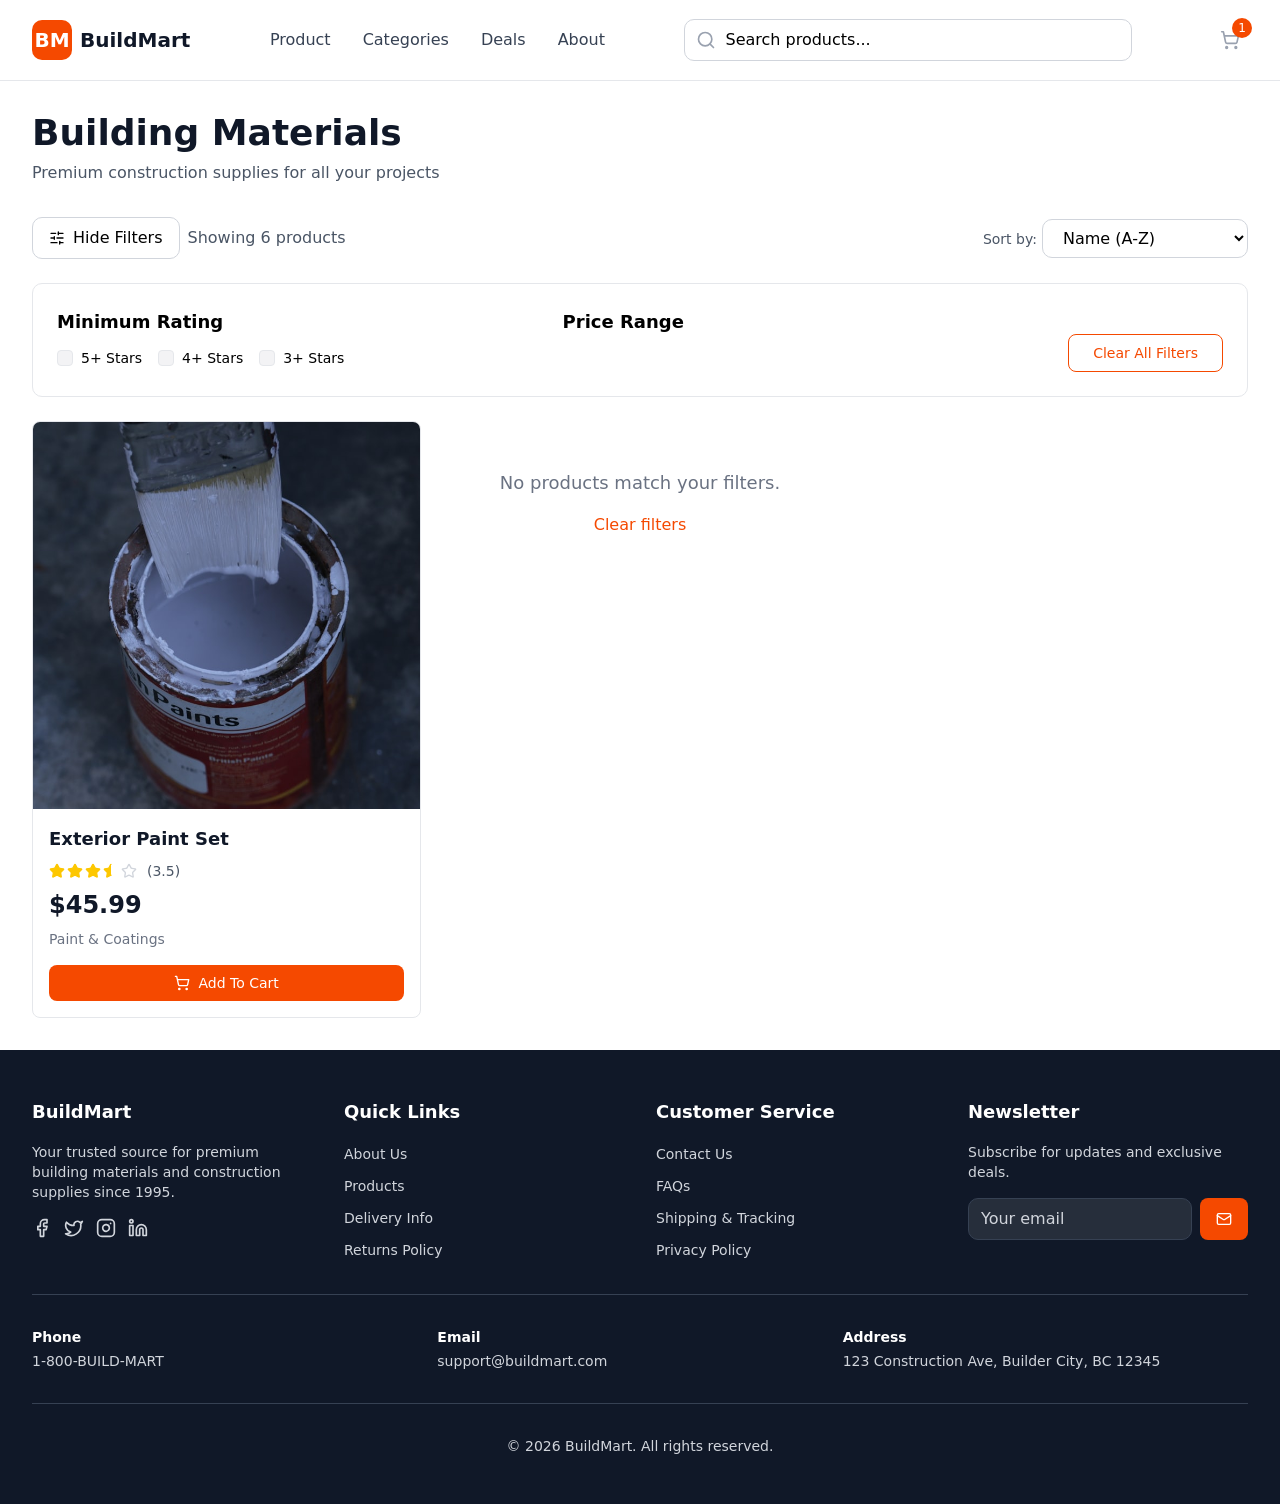
==== pages/index.html @ 600e1a36 "added categories page" ====
<!DOCTYPE html>
<html lang="en">
<head>
    <meta charset="UTF-8">
    <meta name="viewport" content="width=device-width, initial-scale=1.0">
    <title>E-commerce Website Design</title>
    <link rel="stylesheet" href="../style.css">
</head>
<body>
<div class="min-h-screen flex flex-col">
    <header class="sticky top-0 z-100  border-b border-gray-200 bg-white">
        <div class="max-w-7xl mx-auto px-4 md:px-6 lg:px-8">
            <div class="flex items-center justify-between h-16 md:h-20 gap-4">
                <a class="flex items-center flex-shrink-0 gap-2" href="../pages/index.html">
                    <div class="flex items-center justify-center size-10 rounded-[10px] bg-[#F54900]">
                        <span class="text-white font-bold text-xl ">BM</span>
                    </div>
                    <span class="hidden lg:block text-xl font-bold text-[#101828]">BuildMart</span>
                </a>
                <nav class="hidden md:flex items-center gap-8 ">
                    <a class="text-[#364153] hover:text-[#F54900] transition-colors" href="../pages/index.html">Product</a>
                    <a class="text-[#364153] hover:text-[#F54900] transition-colors" href="../pages/categories.html">Categories</a>
                    <a class="text-[#364153] hover:text-[#F54900] transition-colors" href="../pages/deals.html">Deals</a>
                    <a class="text-[#364153] hover:text-[#F54900] transition-colors" href="../pages/about.html">About</a>
                </nav>
                <div class="hidden md:flex flex-1 items-center max-w-md">
                    <div class="relative w-full">
                        <svg xmlns="http://www.w3.org/2000/svg" width="24" height="24" viewBox="0 0 24 24" fill="none" stroke="currentColor" stroke-width="2" stroke-linecap="round" stroke-linejoin="round" class="size-5 text-[#99A1AF] absolute left-3 top-1/2 -translate-y-1/2">
                            <path d="m21 21-4.34-4.34"/><circle cx="11" cy="11" r="8"/>
                        </svg>
                        <input type="text" placeholder="Search products..." class="w-full pl-10 py-2 pr-4 border border-[#D1D5DC] rounded-[10px] focus:outline-none  focus:ring-2 focus:ring-[#F54900] focus:border-transparent">
                    </div>
                </div>
                <div class="flex items-center flex-shrink-0 gap-3">
                    <button class="p-2 text-[#99A1AF] hover:text-[#F54900] transition-colors md:hidden">
                        <svg xmlns="http://www.w3.org/2000/svg" width="24" height="24" viewBox="0 0 24 24" fill="none" stroke="currentColor" stroke-width="2" stroke-linecap="round" stroke-linejoin="round" class="size-5 ">
                            <path d="m21 21-4.34-4.34"/><circle cx="11" cy="11" r="8"/>
                        </svg>
                    </button>
                    <a class="relative p-2 text-[#99A1AF] hover:text-[#F54900] transition-colors" href="../pages/cart.html">
                        <svg xmlns="http://www.w3.org/2000/svg" width="24" height="24" viewBox="0 0 24 24" fill="none" stroke="currentColor" stroke-width="2" stroke-linecap="round" stroke-linejoin="round" class="size-5 "><circle cx="8" cy="21" r="1"/><circle cx="19" cy="21" r="1"/>
                            <path d="M2.05 2.05h2l2.66 12.42a2 2 0 0 0 2 1.58h9.78a2 2 0 0 0 1.95-1.57l1.65-7.43H5.12"/>
                        </svg>
                        <span class="absolute flex items-center justify-center -top-1 -right-1 bg-[#F54900] text-white text-xs size-5 rounded-full">
                    1
                    </span>
                    </a>
                    <button class="p-2 text-[#99A1AF] hover:text-[#F54900] transition-colors md:hidden">
                        <svg xmlns="http://www.w3.org/2000/svg" width="24" height="24" viewBox="0 0 24 24" fill="none" stroke="currentColor" stroke-width="2" stroke-linecap="round" stroke-linejoin="round" class="size-5 "><path d="M4 5h16"/>
                            <path d="M4 12h16"/><path d="M4 19h16"/>
                        </svg>
                    </button>
                </div>
            </div>
        </div>
    </header>
    <main class="flex-1 bg-white text-[#4A5565]">
        <div class="min-h-screen max-w-7xl mx-auto px-4 md:px-6 lg:px-8 py-8">
            <div class="flex flex-col  gap-2 mb-8">
                <h1 class="text-4xl font-bold text-[#101828]">
                    Building Materials
                </h1>
                <p>
                    Premium construction supplies for all your projects
                </p>
            </div>
            <div class="flex flex-col md:flex-row justify-between items-start md:items-center gap-4 mb-6">
                <div class="flex gap-2 items-center">
                    <button class="flex items-center gap-2 px-4 py-2 text-black font-medium rounded-[10px] border border-[#D1D5DC]">
                        <svg xmlns="http://www.w3.org/2000/svg" width="24" height="24" viewBox="0 0 24 24" fill="none" stroke="currentColor" stroke-width="2" stroke-linecap="round" stroke-linejoin="round" class="text-black size-4"><path d="M10 5H3"/><path d="M12 19H3"/><path d="M14 3v4"/><path d="M16 17v4"/><path d="M21 12h-9"/><path d="M21 19h-5"/><path d="M21 5h-7"/>
                            <path d="M8 10v4"/><path d="M8 12H3"/>
                        </svg>
                    Hide Filters
                    </button>
                    <p>Showing 6 products</p>
                </div>
                <div class="">
                    <label class="text-sm font-medium">Sort by:</label>
                    <select class="px-4 py-2 text-black rounded-[10px] border border-[#D1D5DC] focus:outline-none  focus:ring-2 focus:ring-[#F54900] focus:border-transparent">
                        <option value="">Name (A-Z)</option>
                        <option value="">Price (Low to High)</option>
                        <option value="">Price (High to Low)</option>
                    </select>
                </div>
            </div>
            <div class="bg-white p-6 border border-[#E5E7EB] rounded-[10px] mb-6">
                <div class="flex flex-col md:flex-row gap-8">
                    <div class="flex flex-1 flex-col gap-3">
                        <h3 class="text-black font-semibold text-lg">Minimum Rating</h3>
                        <div class="flex flex-wrap gap-4" id="rating-container">
                            <div class="flex items-center gap-2">
                                <button id="rating-5" data-rating="5" data-state="unchecked" aria-checked="false"
                                        class="size-4 flex items-center justify-center rounded-[4px] border border-[#E5E7EB] bg-[#F3F3F5] transition-all cursor-pointer data-[state=checked]:bg-black data-[state=checked]:border-black data-[state=checked]:text-white">
                                    <span data-state="unchecked" class="hidden data-[state=checked]:flex items-center justify-center text-current">
                                        <svg xmlns="http://www.w3.org/2000/svg" width="24" height="24" viewBox="0 0 24 24" fill="none" stroke="currentColor" stroke-width="3" stroke-linecap="round" stroke-linejoin="round" class="size-3.5">
                                            <path d="M20 6 9 17l-5-5"></path>
                                        </svg>
                                    </span>
                                </button>
                                <label for="rating-5" class="cursor-pointer text-sm font-medium text-black">5+ Stars</label>
                            </div>
                            <div class="flex items-center gap-2">
                                <button id="rating-4" data-rating="4" data-state="unchecked" aria-checked="false"
                                        class="size-4 flex items-center justify-center rounded-[4px] border border-[#E5E7EB] bg-[#F3F3F5] transition-all cursor-pointer data-[state=checked]:bg-black data-[state=checked]:border-black data-[state=checked]:text-white">
                                    <span data-state="unchecked" class="hidden data-[state=checked]:flex items-center justify-center text-current">
                                        <svg xmlns="http://www.w3.org/2000/svg" width="24" height="24" viewBox="0 0 24 24" fill="none" stroke="currentColor" stroke-width="3" stroke-linecap="round" stroke-linejoin="round" class="size-3.5">
                                            <path d="M20 6 9 17l-5-5"></path>
                                        </svg>
                                    </span>
                                </button>
                                <label for="rating-4" class="cursor-pointer text-sm font-medium text-black">4+ Stars</label>
                            </div>
                            <div class="flex items-center gap-2">
                                <button id="rating-3" data-rating="3" data-state="unchecked" aria-checked="false"
                                        class="size-4 flex items-center justify-center rounded-[4px] border border-[#E5E7EB] bg-[#F3F3F5] transition-all cursor-pointer data-[state=checked]:bg-black data-[state=checked]:border-black data-[state=checked]:text-white">
                                    <span data-state="unchecked" class="hidden data-[state=checked]:flex items-center justify-center text-current">
                                        <svg xmlns="http://www.w3.org/2000/svg" width="24" height="24" viewBox="0 0 24 24" fill="none" stroke="currentColor" stroke-width="3" stroke-linecap="round" stroke-linejoin="round" class="size-3.5">
                                            <path d="M20 6 9 17l-5-5"></path>
                                        </svg>
                                    </span>
                                </button>
                                <label for="rating-3" class="cursor-pointer text-sm font-medium text-black">3+ Stars</label>
                            </div>
                        </div>
                    </div>
                    <div class="flex flex-1 flex-col gap-3">
                        <h3 class="text-black text-lg font-semibold">
                            Price Range
                        </h3>
                        <span>

                        </span>
                        <div>

                        </div>
                        <div class="">
                        <span>

                        </span>
                        <span>

                        </span>
                    </div>
                    </div>
                    <div class="flex items-end">
                        <button class="px-6 py-2 text-sm font-medium text-[#F54900] bg-white border border-[#F54900] hover:text-[#b53600] hover:border-[#b53600] rounded-lg transition">
                            Clear All Filters
                        </button>
                    </div>
                </div>
            </div>
            <div class="grid grid-cols-1 sm:grid-cols-2 lg:grid-cols-3 gap-6">
                <div class="group bg-white border border-[#E5E7EB] rounded-lg overflow-hidden hover:shadow-lg transition">
                    <a href="/">
                        <div class="aspect-square overflow-hidden bg-gray-100">
                            <img src="../images/paint.jpg" alt="Exterior Paint Set" class="w-full h-full object-cover group-hover:scale-105 transition">
                        </div>
                    </a>
                    <div class="flex flex-col gap-2 p-4">
                        <a href="/">
                            <h3 class="text-[#101828] font-semibold text-lg group-hover:text-[#F54900] transition">Exterior Paint Set</h3>
                        </a>
                        <div class="flex items-center gap-0.5">
                            <svg xmlns="http://www.w3.org/2000/svg" width="24" height="24" viewBox="0 0 24 24" fill="none" stroke="currentColor" stroke-width="2" stroke-linecap="round" stroke-linejoin="round" class="size-4 fill-[#FDC700] text-[#FDC700]">
                                <path d="M11.525 2.295a.53.53 0 0 1 .95 0l2.31 4.679a2.123 2.123 0 0 0 1.595 1.16l5.166.756a.53.53 0 0 1 .294.904l-3.736 3.638a2.123 2.123 0 0 0-.611 1.878l.882 5.14a.53.53 0 0 1-.771.56l-4.618-2.428a2.122 2.122 0 0 0-1.973 0L6.396 21.01a.53.53 0 0 1-.77-.56l.881-5.139a2.122 2.122 0 0 0-.611-1.879L2.16 9.795a.53.53 0 0 1 .294-.906l5.165-.755a2.122 2.122 0 0 0 1.597-1.16z"/>
                            </svg>
                            <svg xmlns="http://www.w3.org/2000/svg" width="24" height="24" viewBox="0 0 24 24" fill="none" stroke="currentColor" stroke-width="2" stroke-linecap="round" stroke-linejoin="round" class="size-4 fill-[#FDC700] text-[#FDC700]">
                                <path d="M11.525 2.295a.53.53 0 0 1 .95 0l2.31 4.679a2.123 2.123 0 0 0 1.595 1.16l5.166.756a.53.53 0 0 1 .294.904l-3.736 3.638a2.123 2.123 0 0 0-.611 1.878l.882 5.14a.53.53 0 0 1-.771.56l-4.618-2.428a2.122 2.122 0 0 0-1.973 0L6.396 21.01a.53.53 0 0 1-.77-.56l.881-5.139a2.122 2.122 0 0 0-.611-1.879L2.16 9.795a.53.53 0 0 1 .294-.906l5.165-.755a2.122 2.122 0 0 0 1.597-1.16z"/>
                            </svg>
                            <svg xmlns="http://www.w3.org/2000/svg" width="24" height="24" viewBox="0 0 24 24" fill="none" stroke="currentColor" stroke-width="2" stroke-linecap="round" stroke-linejoin="round" class="size-4 fill-[#FDC700] text-[#FDC700]">
                                <path d="M11.525 2.295a.53.53 0 0 1 .95 0l2.31 4.679a2.123 2.123 0 0 0 1.595 1.16l5.166.756a.53.53 0 0 1 .294.904l-3.736 3.638a2.123 2.123 0 0 0-.611 1.878l.882 5.14a.53.53 0 0 1-.771.56l-4.618-2.428a2.122 2.122 0 0 0-1.973 0L6.396 21.01a.53.53 0 0 1-.77-.56l.881-5.139a2.122 2.122 0 0 0-.611-1.879L2.16 9.795a.53.53 0 0 1 .294-.906l5.165-.755a2.122 2.122 0 0 0 1.597-1.16z"/>
                            </svg>
                            <svg xmlns="http://www.w3.org/2000/svg" width="24" height="24" viewBox="0 0 24 24" fill="none" stroke="currentColor" stroke-width="2" stroke-linecap="round" stroke-linejoin="round" class="size-4 fill-[#FDC700] text-[#FDC700]">
                                <path d="M12 18.338a2.1 2.1 0 0 0-.987.244L6.396 21.01a.53.53 0 0 1-.77-.56l.881-5.139a2.12 2.12 0 0 0-.611-1.879L2.16 9.795a.53.53 0 0 1 .294-.906l5.165-.755a2.12 2.12 0 0 0 1.597-1.16l2.309-4.679A.53.53 0 0 1 12 2"/>
                            </svg>
                            <svg xmlns="http://www.w3.org/2000/svg" width="24" height="24" viewBox="0 0 24 24" fill="none" stroke="currentColor" stroke-width="2" stroke-linecap="round" stroke-linejoin="round" class="size-4 text-[#D1D5DC]">
                                <path d="M11.525 2.295a.53.53 0 0 1 .95 0l2.31 4.679a2.123 2.123 0 0 0 1.595 1.16l5.166.756a.53.53 0 0 1 .294.904l-3.736 3.638a2.123 2.123 0 0 0-.611 1.878l.882 5.14a.53.53 0 0 1-.771.56l-4.618-2.428a2.122 2.122 0 0 0-1.973 0L6.396 21.01a.53.53 0 0 1-.77-.56l.881-5.139a2.122 2.122 0 0 0-.611-1.879L2.16 9.795a.53.53 0 0 1 .294-.906l5.165-.755a2.122 2.122 0 0 0 1.597-1.16z"/>
                            </svg>
                            <span class="ml-2 text-sm text-[#4A5565]">(3.5)</span>
                        </div>
                        <p class="text-2xl text-[#101828] font-bold">$45.99</p>
                        <p class="text-sm text-[#6A7282]">Paint & Coatings</p>
                        <button class="flex items-center justify-center gap-2 mt-2 w-full py-2 text-sm font-medium text-white bg-[#F54900] hover:bg-[#b53600]  rounded-lg transition">
                            <svg xmlns="http://www.w3.org/2000/svg" width="24" height="24" viewBox="0 0 24 24" fill="none" stroke="currentColor" stroke-width="2" stroke-linecap="round" stroke-linejoin="round" class="size-4 "><circle cx="8" cy="21" r="1"/><circle cx="19" cy="21" r="1"/>
                                <path d="M2.05 2.05h2l2.66 12.42a2 2 0 0 0 2 1.58h9.78a2 2 0 0 0 1.95-1.57l1.65-7.43H5.12"/>
                            </svg>
                            Add To Cart
                        </button>
                    </div>
                </div>
                <div class="text-center py-12">
                    <p class="text-[#6A7282] text-lg">No products match your filters.</p>
                    <button class="mt-4 text-[#F54900] hover:text-[#b53600] font-medium">Clear filters</button>
                </div>
            </div>
        </div>
    </main>
    <footer class="bg-[#101828] text-[#D1D5DC] mt-auto w-full">
        <div class="flex flex-col max-w-7xl mx-auto  px-6 lg:px-8 py-12 gap-8">
            <div class="grid grid-cols-1 md:grid-cols-2 lg:grid-cols-4 gap-8 ">
                <div class="flex flex-col gap-4">
                    <h3 class="text-white font-bold text-lg">BuildMart</h3>
                    <p class="text-sm">Your trusted source for premium building materials and construction supplies since 1995.</p>
                    <div class="flex gap-3">
                        <a class="hover:text-[#F54900] transition" href="#">
                            <svg xmlns="http://www.w3.org/2000/svg" width="24" height="24" viewBox="0 0 24 24" fill="none" stroke="currentColor" stroke-width="2" stroke-linecap="round" stroke-linejoin="round" class="size-5">
                                <path d="M18 2h-3a5 5 0 0 0-5 5v3H7v4h3v8h4v-8h3l1-4h-4V7a1 1 0 0 1 1-1h3z"/>
                            </svg>
                        </a>
                        <a class="hover:text-[#F54900] transition" href="#">
                            <svg xmlns="http://www.w3.org/2000/svg" width="24" height="24" viewBox="0 0 24 24" fill="none" stroke="currentColor" stroke-width="2" stroke-linecap="round" stroke-linejoin="round" class="size-5">
                                <path d="M22 4s-.7 2.1-2 3.4c1.6 10-9.4 17.3-18 11.6 2.2.1 4.4-.6 6-2C3 15.5.5 9.6 3 5c2.2 2.6 5.6 4.1 9 4-.9-4.2 4-6.6 7-3.8 1.1 0 3-1.2 3-1.2z"/>
                            </svg>
                        </a>
                        <a class="hover:text-[#F54900] transition" href="#">
                            <svg xmlns="http://www.w3.org/2000/svg" width="24" height="24" viewBox="0 0 24 24" fill="none" stroke="currentColor" stroke-width="2" stroke-linecap="round" stroke-linejoin="round" class="size-5"><rect width="20" height="20" x="2" y="2" rx="5" ry="5"/>
                                <path d="M16 11.37A4 4 0 1 1 12.63 8 4 4 0 0 1 16 11.37z"/><line x1="17.5" x2="17.51" y1="6.5" y2="6.5"/>
                            </svg>
                        </a>
                        <a class="hover:text-[#F54900] transition" href="#">
                            <svg xmlns="http://www.w3.org/2000/svg" width="24" height="24" viewBox="0 0 24 24" fill="none" stroke="currentColor" stroke-width="2" stroke-linecap="round" stroke-linejoin="round" class="size-5">
                                <path d="M16 8a6 6 0 0 1 6 6v7h-4v-7a2 2 0 0 0-2-2 2 2 0 0 0-2 2v7h-4v-7a6 6 0 0 1 6-6z"/><rect width="4" height="12" x="2" y="9"/><circle cx="4" cy="4" r="2"/>
                            </svg>
                        </a>
                    </div>
                </div>
                <div class="flex flex-col gap-4">
                    <h3 class="text-white font-bold text-lg">Quick Links</h3>
                    <ul class="space-y-2">
                        <li>
                            <a href="#" class="hover:text-[#F54900] transition text-sm">About Us</a>
                        </li>
                        <li>
                            <a href="#" class="hover:text-[#F54900] transition text-sm">Products</a>
                        </li>
                        <li>
                            <a href="#" class="hover:text-[#F54900] transition text-sm">Delivery Info</a>
                        </li>
                        <li>
                            <a href="#" class="hover:text-[#F54900] transition text-sm">Returns Policy</a>
                        </li>
                    </ul>
                </div>
                <div class="flex flex-col gap-4">
                    <h3 class="text-white font-bold text-lg">Customer Service</h3>
                    <ul class="space-y-2">
                        <li>
                            <a href="#" class="hover:text-[#F54900] transition text-sm">Contact Us</a>
                        </li>
                        <li>
                            <a href="#" class="hover:text-[#F54900] transition text-sm">FAQs</a>
                        </li>
                        <li>
                            <a href="#" class="hover:text-[#F54900] transition text-sm">Shipping & Tracking</a>
                        </li>
                        <li>
                            <a href="#" class="hover:text-[#F54900] transition text-sm">Privacy Policy</a>
                        </li>
                    </ul>
                </div>
                <div class="flex flex-col gap-4">
                    <h3 class="text-white font-bold text-lg">Newsletter</h3>
                    <p class="text-sm">Subscribe for updates and exclusive deals.</p>
                    <div class="flex gap-2">
                        <input type="email" placeholder="Your email" class="flex-1 min-w-0 px-3 py-2 bg-[#262e3b] border border-[#364153] rounded-[10px] focus:outline-none  focus:ring-2 focus:ring-[#F54900] focus:border-transparent">
                        <button class="px-4 py-2 bg-[#F54900] hover:bg-[#b53600] text-white rounded-lg transition">
                            <svg xmlns="http://www.w3.org/2000/svg" width="24" height="24" viewBox="0 0 24 24" fill="none" stroke="currentColor" stroke-width="2" stroke-linecap="round" stroke-linejoin="round" class="size-4">
                                <path d="m22 7-8.991 5.727a2 2 0 0 1-2.009 0L2 7"/><rect x="2" y="4" width="20" height="16" rx="2"/>
                            </svg>
                        </button>
                    </div>
                </div>
            </div>
            <div class="pt-8 border-t border-[#364153]">
                <div class="grid grid-cols-1 md:grid-cols-3">
                    <div class="flex flex-col gap-1">
                        <p class="text-white font-semibold text-sm">Phone</p>
                        <p class="text-sm">1-800-BUILD-MART</p>
                    </div>
                    <div class="flex flex-col gap-1">
                        <p class="text-white font-semibold text-sm">Email</p>
                        <p class="text-sm">support@buildmart.com</p>
                    </div>
                    <div class="flex flex-col gap-1">
                        <p class="text-white font-semibold text-sm">Address</p>
                        <p class="text-sm">123 Construction Ave, Builder City, BC 12345</p>
                    </div>
                </div>
            </div>
            <div class="border-t border-[#364153] pt-8 text-sm text-center">
                <p>© 2026 BuildMart. All rights reserved.</p>
            </div>
        </div>
    </footer>
</div>
<script src="../scripts/script.js"></script>
</body>
</html>
---- style.css ----
/*! tailwindcss v4.2.1 | MIT License | https://tailwindcss.com */
@layer properties;
@layer theme, base, components, utilities;
@layer theme {
  :root, :host {
    --font-sans: ui-sans-serif, system-ui, sans-serif, "Apple Color Emoji",
      "Segoe UI Emoji", "Segoe UI Symbol", "Noto Color Emoji";
    --font-mono: ui-monospace, SFMono-Regular, Menlo, Monaco, Consolas, "Liberation Mono",
      "Courier New", monospace;
    --color-red-700: oklch(50.5% 0.213 27.518);
    --color-gray-100: oklch(96.7% 0.003 264.542);
    --color-gray-200: oklch(92.8% 0.006 264.531);
    --color-black: #000;
    --color-white: #fff;
    --spacing: 0.25rem;
    --container-md: 28rem;
    --container-7xl: 80rem;
    --text-xs: 0.75rem;
    --text-xs--line-height: calc(1 / 0.75);
    --text-sm: 0.875rem;
    --text-sm--line-height: calc(1.25 / 0.875);
    --text-lg: 1.125rem;
    --text-lg--line-height: calc(1.75 / 1.125);
    --text-xl: 1.25rem;
    --text-xl--line-height: calc(1.75 / 1.25);
    --text-2xl: 1.5rem;
    --text-2xl--line-height: calc(2 / 1.5);
    --text-4xl: 2.25rem;
    --text-4xl--line-height: calc(2.5 / 2.25);
    --font-weight-medium: 500;
    --font-weight-semibold: 600;
    --font-weight-bold: 700;
    --radius-lg: 0.5rem;
    --aspect-video: 16 / 9;
    --default-transition-duration: 150ms;
    --default-transition-timing-function: cubic-bezier(0.4, 0, 0.2, 1);
    --default-font-family: var(--font-sans);
    --default-mono-font-family: var(--font-mono);
  }
}
@layer base {
  *, ::after, ::before, ::backdrop, ::file-selector-button {
    box-sizing: border-box;
    margin: 0;
    padding: 0;
    border: 0 solid;
  }
  html, :host {
    line-height: 1.5;
    -webkit-text-size-adjust: 100%;
    tab-size: 4;
    font-family: var(--default-font-family, ui-sans-serif, system-ui, sans-serif, "Apple Color Emoji", "Segoe UI Emoji", "Segoe UI Symbol", "Noto Color Emoji");
    font-feature-settings: var(--default-font-feature-settings, normal);
    font-variation-settings: var(--default-font-variation-settings, normal);
    -webkit-tap-highlight-color: transparent;
  }
  hr {
    height: 0;
    color: inherit;
    border-top-width: 1px;
  }
  abbr:where([title]) {
    -webkit-text-decoration: underline dotted;
    text-decoration: underline dotted;
  }
  h1, h2, h3, h4, h5, h6 {
    font-size: inherit;
    font-weight: inherit;
  }
  a {
    color: inherit;
    -webkit-text-decoration: inherit;
    text-decoration: inherit;
  }
  b, strong {
    font-weight: bolder;
  }
  code, kbd, samp, pre {
    font-family: var(--default-mono-font-family, ui-monospace, SFMono-Regular, Menlo, Monaco, Consolas, "Liberation Mono", "Courier New", monospace);
    font-feature-settings: var(--default-mono-font-feature-settings, normal);
    font-variation-settings: var(--default-mono-font-variation-settings, normal);
    font-size: 1em;
  }
  small {
    font-size: 80%;
  }
  sub, sup {
    font-size: 75%;
    line-height: 0;
    position: relative;
    vertical-align: baseline;
  }
  sub {
    bottom: -0.25em;
  }
  sup {
    top: -0.5em;
  }
  table {
    text-indent: 0;
    border-color: inherit;
    border-collapse: collapse;
  }
  :-moz-focusring {
    outline: auto;
  }
  progress {
    vertical-align: baseline;
  }
  summary {
    display: list-item;
  }
  ol, ul, menu {
    list-style: none;
  }
  img, svg, video, canvas, audio, iframe, embed, object {
    display: block;
    vertical-align: middle;
  }
  img, video {
    max-width: 100%;
    height: auto;
  }
  button, input, select, optgroup, textarea, ::file-selector-button {
    font: inherit;
    font-feature-settings: inherit;
    font-variation-settings: inherit;
    letter-spacing: inherit;
    color: inherit;
    border-radius: 0;
    background-color: transparent;
    opacity: 1;
  }
  :where(select:is([multiple], [size])) optgroup {
    font-weight: bolder;
  }
  :where(select:is([multiple], [size])) optgroup option {
    padding-inline-start: 20px;
  }
  ::file-selector-button {
    margin-inline-end: 4px;
  }
  ::placeholder {
    opacity: 1;
  }
  @supports (not (-webkit-appearance: -apple-pay-button))  or (contain-intrinsic-size: 1px) {
    ::placeholder {
      color: currentcolor;
      @supports (color: color-mix(in lab, red, red)) {
        color: color-mix(in oklab, currentcolor 50%, transparent);
      }
    }
  }
  textarea {
    resize: vertical;
  }
  ::-webkit-search-decoration {
    -webkit-appearance: none;
  }
  ::-webkit-date-and-time-value {
    min-height: 1lh;
    text-align: inherit;
  }
  ::-webkit-datetime-edit {
    display: inline-flex;
  }
  ::-webkit-datetime-edit-fields-wrapper {
    padding: 0;
  }
  ::-webkit-datetime-edit, ::-webkit-datetime-edit-year-field, ::-webkit-datetime-edit-month-field, ::-webkit-datetime-edit-day-field, ::-webkit-datetime-edit-hour-field, ::-webkit-datetime-edit-minute-field, ::-webkit-datetime-edit-second-field, ::-webkit-datetime-edit-millisecond-field, ::-webkit-datetime-edit-meridiem-field {
    padding-block: 0;
  }
  ::-webkit-calendar-picker-indicator {
    line-height: 1;
  }
  :-moz-ui-invalid {
    box-shadow: none;
  }
  button, input:where([type="button"], [type="reset"], [type="submit"]), ::file-selector-button {
    appearance: button;
  }
  ::-webkit-inner-spin-button, ::-webkit-outer-spin-button {
    height: auto;
  }
  [hidden]:where(:not([hidden="until-found"])) {
    display: none !important;
  }
}
@layer utilities {
  .absolute {
    position: absolute;
  }
  .relative {
    position: relative;
  }
  .sticky {
    position: sticky;
  }
  .inset-0 {
    inset: calc(var(--spacing) * 0);
  }
  .-top-1 {
    top: calc(var(--spacing) * -1);
  }
  .-top-2 {
    top: calc(var(--spacing) * -2);
  }
  .top-0 {
    top: calc(var(--spacing) * 0);
  }
  .top-1\/2 {
    top: calc(1 / 2 * 100%);
  }
  .-right-1 {
    right: calc(var(--spacing) * -1);
  }
  .-right-2 {
    right: calc(var(--spacing) * -2);
  }
  .left-3 {
    left: calc(var(--spacing) * 3);
  }
  .z-50 {
    z-index: 50;
  }
  .z-100 {
    z-index: 100;
  }
  .mx-auto {
    margin-inline: auto;
  }
  .mt-2 {
    margin-top: calc(var(--spacing) * 2);
  }
  .mt-4 {
    margin-top: calc(var(--spacing) * 4);
  }
  .mt-auto {
    margin-top: auto;
  }
  .mb-6 {
    margin-bottom: calc(var(--spacing) * 6);
  }
  .mb-8 {
    margin-bottom: calc(var(--spacing) * 8);
  }
  .mb-12 {
    margin-bottom: calc(var(--spacing) * 12);
  }
  .ml-2 {
    margin-left: calc(var(--spacing) * 2);
  }
  .flex {
    display: flex;
  }
  .grid {
    display: grid;
  }
  .hidden {
    display: none;
  }
  .aspect-square {
    aspect-ratio: 1 / 1;
  }
  .aspect-video {
    aspect-ratio: var(--aspect-video);
  }
  .size-3\.5 {
    width: calc(var(--spacing) * 3.5);
    height: calc(var(--spacing) * 3.5);
  }
  .size-4 {
    width: calc(var(--spacing) * 4);
    height: calc(var(--spacing) * 4);
  }
  .size-5 {
    width: calc(var(--spacing) * 5);
    height: calc(var(--spacing) * 5);
  }
  .size-6 {
    width: calc(var(--spacing) * 6);
    height: calc(var(--spacing) * 6);
  }
  .size-10 {
    width: calc(var(--spacing) * 10);
    height: calc(var(--spacing) * 10);
  }
  .h-16 {
    height: calc(var(--spacing) * 16);
  }
  .h-full {
    height: 100%;
  }
  .min-h-screen {
    min-height: 100vh;
  }
  .w-full {
    width: 100%;
  }
  .max-w-7xl {
    max-width: var(--container-7xl);
  }
  .max-w-md {
    max-width: var(--container-md);
  }
  .min-w-0 {
    min-width: calc(var(--spacing) * 0);
  }
  .flex-1 {
    flex: 1;
  }
  .flex-shrink-0 {
    flex-shrink: 0;
  }
  .-translate-y-1\/2 {
    --tw-translate-y: calc(calc(1 / 2 * 100%) * -1);
    translate: var(--tw-translate-x) var(--tw-translate-y);
  }
  .cursor-pointer {
    cursor: pointer;
  }
  .grid-cols-1 {
    grid-template-columns: repeat(1, minmax(0, 1fr));
  }
  .flex-col {
    flex-direction: column;
  }
  .flex-wrap {
    flex-wrap: wrap;
  }
  .items-center {
    align-items: center;
  }
  .items-end {
    align-items: flex-end;
  }
  .items-start {
    align-items: flex-start;
  }
  .justify-between {
    justify-content: space-between;
  }
  .justify-center {
    justify-content: center;
  }
  .gap-0\.5 {
    gap: calc(var(--spacing) * 0.5);
  }
  .gap-1 {
    gap: calc(var(--spacing) * 1);
  }
  .gap-2 {
    gap: calc(var(--spacing) * 2);
  }
  .gap-3 {
    gap: calc(var(--spacing) * 3);
  }
  .gap-4 {
    gap: calc(var(--spacing) * 4);
  }
  .gap-6 {
    gap: calc(var(--spacing) * 6);
  }
  .gap-8 {
    gap: calc(var(--spacing) * 8);
  }
  .space-y-2 {
    :where(& > :not(:last-child)) {
      --tw-space-y-reverse: 0;
      margin-block-start: calc(calc(var(--spacing) * 2) * var(--tw-space-y-reverse));
      margin-block-end: calc(calc(var(--spacing) * 2) * calc(1 - var(--tw-space-y-reverse)));
    }
  }
  .overflow-hidden {
    overflow: hidden;
  }
  .rounded-\[4px\] {
    border-radius: 4px;
  }
  .rounded-\[10px\] {
    border-radius: 10px;
  }
  .rounded-full {
    border-radius: calc(infinity * 1px);
  }
  .rounded-lg {
    border-radius: var(--radius-lg);
  }
  .border {
    border-style: var(--tw-border-style);
    border-width: 1px;
  }
  .border-t {
    border-top-style: var(--tw-border-style);
    border-top-width: 1px;
  }
  .border-b {
    border-bottom-style: var(--tw-border-style);
    border-bottom-width: 1px;
  }
  .border-\[\#364153\] {
    border-color: #364153;
  }
  .border-\[\#D1D5DC\] {
    border-color: #D1D5DC;
  }
  .border-\[\#E5E7EB\] {
    border-color: #E5E7EB;
  }
  .border-\[\#F54900\] {
    border-color: #F54900;
  }
  .border-gray-200 {
    border-color: var(--color-gray-200);
  }
  .bg-\[\#262e3b\] {
    background-color: #262e3b;
  }
  .bg-\[\#101828\] {
    background-color: #101828;
  }
  .bg-\[\#F3F3F5\] {
    background-color: #F3F3F5;
  }
  .bg-\[\#F54900\] {
    background-color: #F54900;
  }
  .bg-gray-100 {
    background-color: var(--color-gray-100);
  }
  .bg-red-700 {
    background-color: var(--color-red-700);
  }
  .bg-white {
    background-color: var(--color-white);
  }
  .bg-gradient-to-t {
    --tw-gradient-position: to top in oklab;
    background-image: linear-gradient(var(--tw-gradient-stops));
  }
  .from-black {
    --tw-gradient-from: var(--color-black);
    --tw-gradient-stops: var(--tw-gradient-via-stops, var(--tw-gradient-position), var(--tw-gradient-from) var(--tw-gradient-from-position), var(--tw-gradient-to) var(--tw-gradient-to-position));
  }
  .from-black\/70 {
    --tw-gradient-from: color-mix(in srgb, #000 70%, transparent);
    @supports (color: color-mix(in lab, red, red)) {
      --tw-gradient-from: color-mix(in oklab, var(--color-black) 70%, transparent);
    }
    --tw-gradient-stops: var(--tw-gradient-via-stops, var(--tw-gradient-position), var(--tw-gradient-from) var(--tw-gradient-from-position), var(--tw-gradient-to) var(--tw-gradient-to-position));
  }
  .to-transparent {
    --tw-gradient-to: transparent;
    --tw-gradient-stops: var(--tw-gradient-via-stops, var(--tw-gradient-position), var(--tw-gradient-from) var(--tw-gradient-from-position), var(--tw-gradient-to) var(--tw-gradient-to-position));
  }
  .fill-\[\#FDC700\] {
    fill: #FDC700;
  }
  .object-cover {
    object-fit: cover;
  }
  .p-2 {
    padding: calc(var(--spacing) * 2);
  }
  .p-4 {
    padding: calc(var(--spacing) * 4);
  }
  .p-6 {
    padding: calc(var(--spacing) * 6);
  }
  .p-8 {
    padding: calc(var(--spacing) * 8);
  }
  .px-3 {
    padding-inline: calc(var(--spacing) * 3);
  }
  .px-4 {
    padding-inline: calc(var(--spacing) * 4);
  }
  .px-6 {
    padding-inline: calc(var(--spacing) * 6);
  }
  .px-8 {
    padding-inline: calc(var(--spacing) * 8);
  }
  .py-1 {
    padding-block: calc(var(--spacing) * 1);
  }
  .py-2 {
    padding-block: calc(var(--spacing) * 2);
  }
  .py-3 {
    padding-block: calc(var(--spacing) * 3);
  }
  .py-8 {
    padding-block: calc(var(--spacing) * 8);
  }
  .py-12 {
    padding-block: calc(var(--spacing) * 12);
  }
  .pt-8 {
    padding-top: calc(var(--spacing) * 8);
  }
  .pr-4 {
    padding-right: calc(var(--spacing) * 4);
  }
  .pl-10 {
    padding-left: calc(var(--spacing) * 10);
  }
  .text-center {
    text-align: center;
  }
  .text-2xl {
    font-size: var(--text-2xl);
    line-height: var(--tw-leading, var(--text-2xl--line-height));
  }
  .text-4xl {
    font-size: var(--text-4xl);
    line-height: var(--tw-leading, var(--text-4xl--line-height));
  }
  .text-lg {
    font-size: var(--text-lg);
    line-height: var(--tw-leading, var(--text-lg--line-height));
  }
  .text-sm {
    font-size: var(--text-sm);
    line-height: var(--tw-leading, var(--text-sm--line-height));
  }
  .text-xl {
    font-size: var(--text-xl);
    line-height: var(--tw-leading, var(--text-xl--line-height));
  }
  .text-xs {
    font-size: var(--text-xs);
    line-height: var(--tw-leading, var(--text-xs--line-height));
  }
  .font-bold {
    --tw-font-weight: var(--font-weight-bold);
    font-weight: var(--font-weight-bold);
  }
  .font-medium {
    --tw-font-weight: var(--font-weight-medium);
    font-weight: var(--font-weight-medium);
  }
  .font-semibold {
    --tw-font-weight: var(--font-weight-semibold);
    font-weight: var(--font-weight-semibold);
  }
  .text-\[\#4A5565\] {
    color: #4A5565;
  }
  .text-\[\#6A7282\] {
    color: #6A7282;
  }
  .text-\[\#99A1AF\] {
    color: #99A1AF;
  }
  .text-\[\#101828\] {
    color: #101828;
  }
  .text-\[\#364153\] {
    color: #364153;
  }
  .text-\[\#D1D5DC\] {
    color: #D1D5DC;
  }
  .text-\[\#F54900\] {
    color: #F54900;
  }
  .text-\[\#FDC700\] {
    color: #FDC700;
  }
  .text-black {
    color: var(--color-black);
  }
  .text-current {
    color: currentcolor;
  }
  .text-white {
    color: var(--color-white);
  }
  .shadow-lg {
    --tw-shadow: 0 10px 15px -3px var(--tw-shadow-color, rgb(0 0 0 / 0.1)), 0 4px 6px -4px var(--tw-shadow-color, rgb(0 0 0 / 0.1));
    box-shadow: var(--tw-inset-shadow), var(--tw-inset-ring-shadow), var(--tw-ring-offset-shadow), var(--tw-ring-shadow), var(--tw-shadow);
  }
  .transition {
    transition-property: color, background-color, border-color, outline-color, text-decoration-color, fill, stroke, --tw-gradient-from, --tw-gradient-via, --tw-gradient-to, opacity, box-shadow, transform, translate, scale, rotate, filter, -webkit-backdrop-filter, backdrop-filter, display, content-visibility, overlay, pointer-events;
    transition-timing-function: var(--tw-ease, var(--default-transition-timing-function));
    transition-duration: var(--tw-duration, var(--default-transition-duration));
  }
  .transition-all {
    transition-property: all;
    transition-timing-function: var(--tw-ease, var(--default-transition-timing-function));
    transition-duration: var(--tw-duration, var(--default-transition-duration));
  }
  .transition-colors {
    transition-property: color, background-color, border-color, outline-color, text-decoration-color, fill, stroke, --tw-gradient-from, --tw-gradient-via, --tw-gradient-to;
    transition-timing-function: var(--tw-ease, var(--default-transition-timing-function));
    transition-duration: var(--tw-duration, var(--default-transition-duration));
  }
  .transition-shadow {
    transition-property: box-shadow;
    transition-timing-function: var(--tw-ease, var(--default-transition-timing-function));
    transition-duration: var(--tw-duration, var(--default-transition-duration));
  }
  .transition-transform {
    transition-property: transform, translate, scale, rotate;
    transition-timing-function: var(--tw-ease, var(--default-transition-timing-function));
    transition-duration: var(--tw-duration, var(--default-transition-duration));
  }
  .duration-300 {
    --tw-duration: 300ms;
    transition-duration: 300ms;
  }
  .group-hover\:scale-105 {
    &:is(:where(.group):hover *) {
      @media (hover: hover) {
        --tw-scale-x: 105%;
        --tw-scale-y: 105%;
        --tw-scale-z: 105%;
        scale: var(--tw-scale-x) var(--tw-scale-y);
      }
    }
  }
  .group-hover\:text-\[\#F54900\] {
    &:is(:where(.group):hover *) {
      @media (hover: hover) {
        color: #F54900;
      }
    }
  }
  .hover\:border-\[\#b53600\] {
    &:hover {
      @media (hover: hover) {
        border-color: #b53600;
      }
    }
  }
  .hover\:bg-\[\#b53600\] {
    &:hover {
      @media (hover: hover) {
        background-color: #b53600;
      }
    }
  }
  .hover\:text-\[\#F54900\] {
    &:hover {
      @media (hover: hover) {
        color: #F54900;
      }
    }
  }
  .hover\:text-\[\#b53600\] {
    &:hover {
      @media (hover: hover) {
        color: #b53600;
      }
    }
  }
  .hover\:shadow-lg {
    &:hover {
      @media (hover: hover) {
        --tw-shadow: 0 10px 15px -3px var(--tw-shadow-color, rgb(0 0 0 / 0.1)), 0 4px 6px -4px var(--tw-shadow-color, rgb(0 0 0 / 0.1));
        box-shadow: var(--tw-inset-shadow), var(--tw-inset-ring-shadow), var(--tw-ring-offset-shadow), var(--tw-ring-shadow), var(--tw-shadow);
      }
    }
  }
  .focus\:border-transparent {
    &:focus {
      border-color: transparent;
    }
  }
  .focus\:ring-2 {
    &:focus {
      --tw-ring-shadow: var(--tw-ring-inset,) 0 0 0 calc(2px + var(--tw-ring-offset-width)) var(--tw-ring-color, currentcolor);
      box-shadow: var(--tw-inset-shadow), var(--tw-inset-ring-shadow), var(--tw-ring-offset-shadow), var(--tw-ring-shadow), var(--tw-shadow);
    }
  }
  .focus\:ring-\[\#F54900\] {
    &:focus {
      --tw-ring-color: #F54900;
    }
  }
  .focus\:outline-none {
    &:focus {
      --tw-outline-style: none;
      outline-style: none;
    }
  }
  .data-\[state\=checked\]\:flex {
    &[data-state="checked"] {
      display: flex;
    }
  }
  .data-\[state\=checked\]\:border-black {
    &[data-state="checked"] {
      border-color: var(--color-black);
    }
  }
  .data-\[state\=checked\]\:bg-black {
    &[data-state="checked"] {
      background-color: var(--color-black);
    }
  }
  .data-\[state\=checked\]\:text-white {
    &[data-state="checked"] {
      color: var(--color-white);
    }
  }
  .sm\:grid-cols-2 {
    @media (width >= 40rem) {
      grid-template-columns: repeat(2, minmax(0, 1fr));
    }
  }
  .md\:flex {
    @media (width >= 48rem) {
      display: flex;
    }
  }
  .md\:hidden {
    @media (width >= 48rem) {
      display: none;
    }
  }
  .md\:h-20 {
    @media (width >= 48rem) {
      height: calc(var(--spacing) * 20);
    }
  }
  .md\:grid-cols-2 {
    @media (width >= 48rem) {
      grid-template-columns: repeat(2, minmax(0, 1fr));
    }
  }
  .md\:grid-cols-3 {
    @media (width >= 48rem) {
      grid-template-columns: repeat(3, minmax(0, 1fr));
    }
  }
  .md\:flex-row {
    @media (width >= 48rem) {
      flex-direction: row;
    }
  }
  .md\:items-center {
    @media (width >= 48rem) {
      align-items: center;
    }
  }
  .md\:px-6 {
    @media (width >= 48rem) {
      padding-inline: calc(var(--spacing) * 6);
    }
  }
  .lg\:block {
    @media (width >= 64rem) {
      display: block;
    }
  }
  .lg\:grid-cols-3 {
    @media (width >= 64rem) {
      grid-template-columns: repeat(3, minmax(0, 1fr));
    }
  }
  .lg\:grid-cols-4 {
    @media (width >= 64rem) {
      grid-template-columns: repeat(4, minmax(0, 1fr));
    }
  }
  .lg\:px-8 {
    @media (width >= 64rem) {
      padding-inline: calc(var(--spacing) * 8);
    }
  }
}
@property --tw-translate-x {
  syntax: "*";
  inherits: false;
  initial-value: 0;
}
@property --tw-translate-y {
  syntax: "*";
  inherits: false;
  initial-value: 0;
}
@property --tw-translate-z {
  syntax: "*";
  inherits: false;
  initial-value: 0;
}
@property --tw-space-y-reverse {
  syntax: "*";
  inherits: false;
  initial-value: 0;
}
@property --tw-border-style {
  syntax: "*";
  inherits: false;
  initial-value: solid;
}
@property --tw-gradient-position {
  syntax: "*";
  inherits: false;
}
@property --tw-gradient-from {
  syntax: "<color>";
  inherits: false;
  initial-value: #0000;
}
@property --tw-gradient-via {
  syntax: "<color>";
  inherits: false;
  initial-value: #0000;
}
@property --tw-gradient-to {
  syntax: "<color>";
  inherits: false;
  initial-value: #0000;
}
@property --tw-gradient-stops {
  syntax: "*";
  inherits: false;
}
@property --tw-gradient-via-stops {
  syntax: "*";
  inherits: false;
}
@property --tw-gradient-from-position {
  syntax: "<length-percentage>";
  inherits: false;
  initial-value: 0%;
}
@property --tw-gradient-via-position {
  syntax: "<length-percentage>";
  inherits: false;
  initial-value: 50%;
}
@property --tw-gradient-to-position {
  syntax: "<length-percentage>";
  inherits: false;
  initial-value: 100%;
}
@property --tw-font-weight {
  syntax: "*";
  inherits: false;
}
@property --tw-shadow {
  syntax: "*";
  inherits: false;
  initial-value: 0 0 #0000;
}
@property --tw-shadow-color {
  syntax: "*";
  inherits: false;
}
@property --tw-shadow-alpha {
  syntax: "<percentage>";
  inherits: false;
  initial-value: 100%;
}
@property --tw-inset-shadow {
  syntax: "*";
  inherits: false;
  initial-value: 0 0 #0000;
}
@property --tw-inset-shadow-color {
  syntax: "*";
  inherits: false;
}
@property --tw-inset-shadow-alpha {
  syntax: "<percentage>";
  inherits: false;
  initial-value: 100%;
}
@property --tw-ring-color {
  syntax: "*";
  inherits: false;
}
@property --tw-ring-shadow {
  syntax: "*";
  inherits: false;
  initial-value: 0 0 #0000;
}
@property --tw-inset-ring-color {
  syntax: "*";
  inherits: false;
}
@property --tw-inset-ring-shadow {
  syntax: "*";
  inherits: false;
  initial-value: 0 0 #0000;
}
@property --tw-ring-inset {
  syntax: "*";
  inherits: false;
}
@property --tw-ring-offset-width {
  syntax: "<length>";
  inherits: false;
  initial-value: 0px;
}
@property --tw-ring-offset-color {
  syntax: "*";
  inherits: false;
  initial-value: #fff;
}
@property --tw-ring-offset-shadow {
  syntax: "*";
  inherits: false;
  initial-value: 0 0 #0000;
}
@property --tw-duration {
  syntax: "*";
  inherits: false;
}
@property --tw-scale-x {
  syntax: "*";
  inherits: false;
  initial-value: 1;
}
@property --tw-scale-y {
  syntax: "*";
  inherits: false;
  initial-value: 1;
}
@property --tw-scale-z {
  syntax: "*";
  inherits: false;
  initial-value: 1;
}
@layer properties {
  @supports ((-webkit-hyphens: none) and (not (margin-trim: inline))) or ((-moz-orient: inline) and (not (color:rgb(from red r g b)))) {
    *, ::before, ::after, ::backdrop {
      --tw-translate-x: 0;
      --tw-translate-y: 0;
      --tw-translate-z: 0;
      --tw-space-y-reverse: 0;
      --tw-border-style: solid;
      --tw-gradient-position: initial;
      --tw-gradient-from: #0000;
      --tw-gradient-via: #0000;
      --tw-gradient-to: #0000;
      --tw-gradient-stops: initial;
      --tw-gradient-via-stops: initial;
      --tw-gradient-from-position: 0%;
      --tw-gradient-via-position: 50%;
      --tw-gradient-to-position: 100%;
      --tw-font-weight: initial;
      --tw-shadow: 0 0 #0000;
      --tw-shadow-color: initial;
      --tw-shadow-alpha: 100%;
      --tw-inset-shadow: 0 0 #0000;
      --tw-inset-shadow-color: initial;
      --tw-inset-shadow-alpha: 100%;
      --tw-ring-color: initial;
      --tw-ring-shadow: 0 0 #0000;
      --tw-inset-ring-color: initial;
      --tw-inset-ring-shadow: 0 0 #0000;
      --tw-ring-inset: initial;
      --tw-ring-offset-width: 0px;
      --tw-ring-offset-color: #fff;
      --tw-ring-offset-shadow: 0 0 #0000;
      --tw-duration: initial;
      --tw-scale-x: 1;
      --tw-scale-y: 1;
      --tw-scale-z: 1;
    }
  }
}
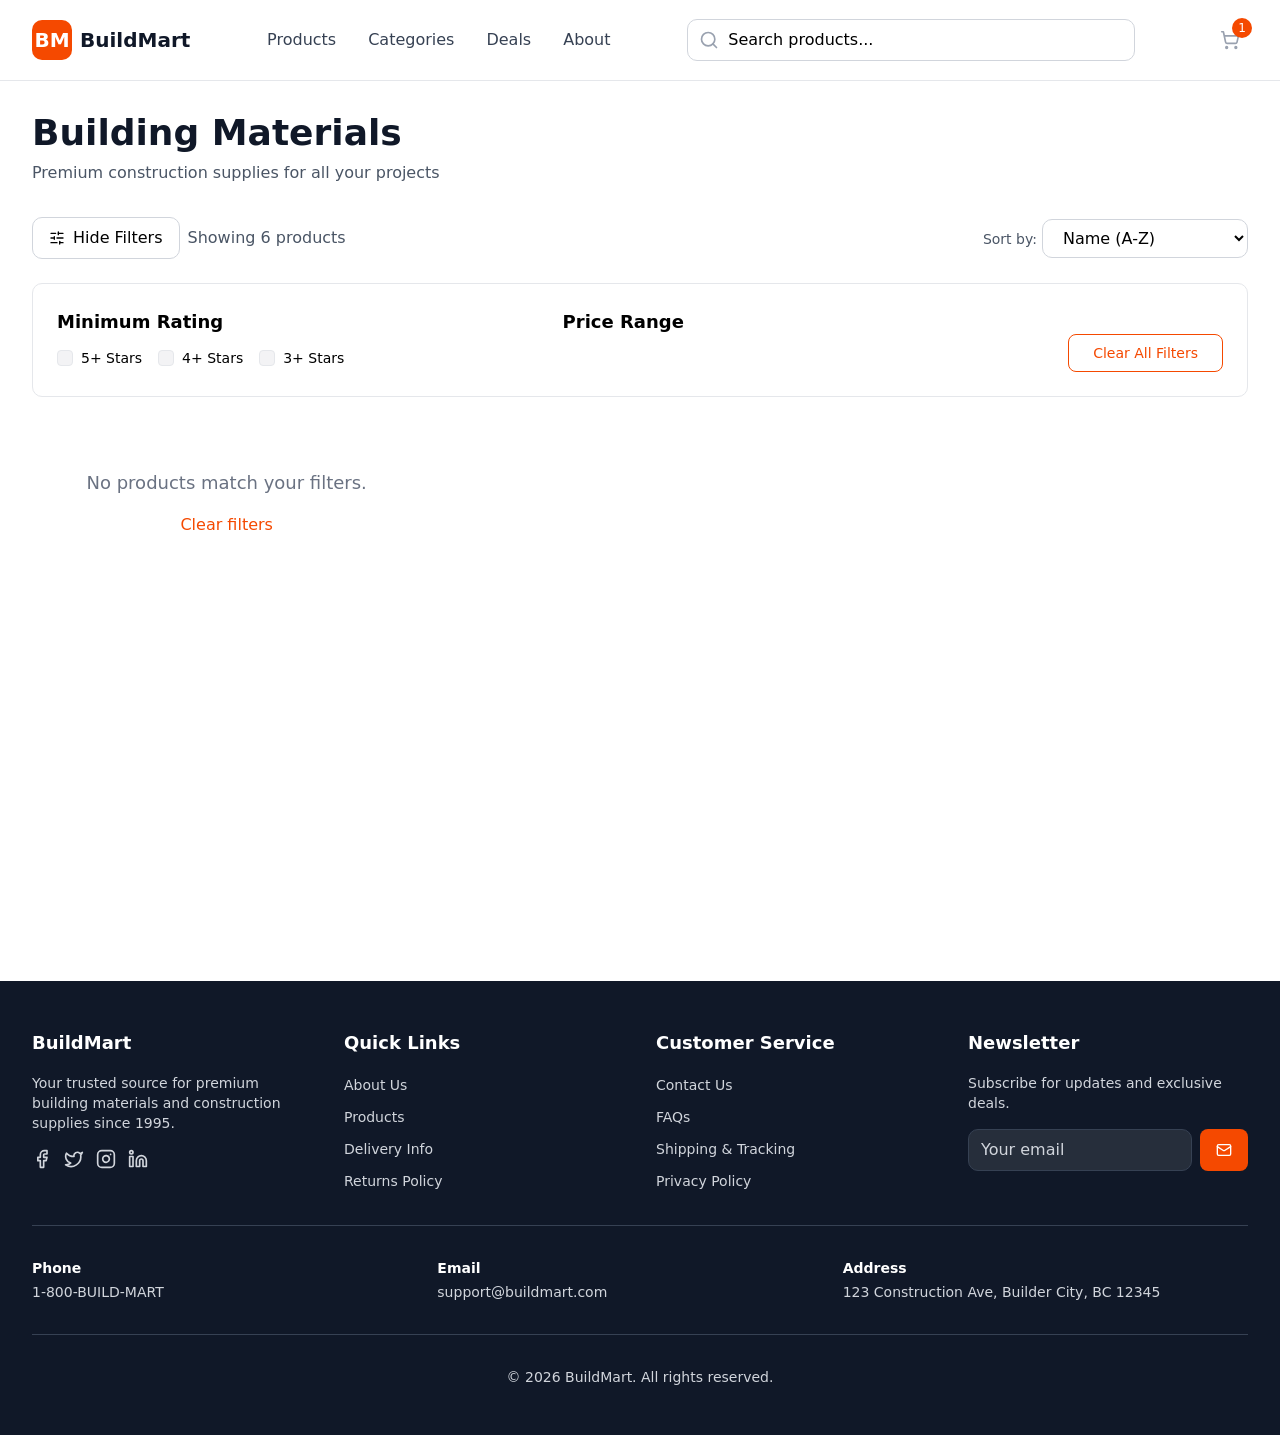
==== commit 50977214: "Added cart" ====
--- a/pages/index.html
+++ b/pages/index.html
@@ -8,7 +8,7 @@
 </head>
 <body>
 <div class="min-h-screen flex flex-col">
-    <header class="sticky top-0 z-100  border-b border-gray-200 bg-white">
+    <header class="sticky top-0 z-100  border-b border-[#E5E7EB] bg-white">
         <div class="max-w-7xl mx-auto px-4 md:px-6 lg:px-8">
             <div class="flex items-center justify-between h-16 md:h-20 gap-4">
                 <a class="flex items-center flex-shrink-0 gap-2" href="../pages/index.html">
@@ -18,7 +18,7 @@
                     <span class="hidden lg:block text-xl font-bold text-[#101828]">BuildMart</span>
                 </a>
                 <nav class="hidden md:flex items-center gap-8 ">
-                    <a class="text-[#364153] hover:text-[#F54900] transition-colors" href="../pages/index.html">Product</a>
+                    <a class="text-[#364153] hover:text-[#F54900] transition-colors" href="../pages/index.html">Products</a>
                     <a class="text-[#364153] hover:text-[#F54900] transition-colors" href="../pages/categories.html">Categories</a>
                     <a class="text-[#364153] hover:text-[#F54900] transition-colors" href="../pages/deals.html">Deals</a>
                     <a class="text-[#364153] hover:text-[#F54900] transition-colors" href="../pages/about.html">About</a>
@@ -149,45 +149,8 @@
                     </div>
                 </div>
             </div>
-            <div class="grid grid-cols-1 sm:grid-cols-2 lg:grid-cols-3 gap-6">
-                <div class="group bg-white border border-[#E5E7EB] rounded-lg overflow-hidden hover:shadow-lg transition">
-                    <a href="/">
-                        <div class="aspect-square overflow-hidden bg-gray-100">
-                            <img src="../images/paint.jpg" alt="Exterior Paint Set" class="w-full h-full object-cover group-hover:scale-105 transition">
-                        </div>
-                    </a>
-                    <div class="flex flex-col gap-2 p-4">
-                        <a href="/">
-                            <h3 class="text-[#101828] font-semibold text-lg group-hover:text-[#F54900] transition">Exterior Paint Set</h3>
-                        </a>
-                        <div class="flex items-center gap-0.5">
-                            <svg xmlns="http://www.w3.org/2000/svg" width="24" height="24" viewBox="0 0 24 24" fill="none" stroke="currentColor" stroke-width="2" stroke-linecap="round" stroke-linejoin="round" class="size-4 fill-[#FDC700] text-[#FDC700]">
-                                <path d="M11.525 2.295a.53.53 0 0 1 .95 0l2.31 4.679a2.123 2.123 0 0 0 1.595 1.16l5.166.756a.53.53 0 0 1 .294.904l-3.736 3.638a2.123 2.123 0 0 0-.611 1.878l.882 5.14a.53.53 0 0 1-.771.56l-4.618-2.428a2.122 2.122 0 0 0-1.973 0L6.396 21.01a.53.53 0 0 1-.77-.56l.881-5.139a2.122 2.122 0 0 0-.611-1.879L2.16 9.795a.53.53 0 0 1 .294-.906l5.165-.755a2.122 2.122 0 0 0 1.597-1.16z"/>
-                            </svg>
-                            <svg xmlns="http://www.w3.org/2000/svg" width="24" height="24" viewBox="0 0 24 24" fill="none" stroke="currentColor" stroke-width="2" stroke-linecap="round" stroke-linejoin="round" class="size-4 fill-[#FDC700] text-[#FDC700]">
-                                <path d="M11.525 2.295a.53.53 0 0 1 .95 0l2.31 4.679a2.123 2.123 0 0 0 1.595 1.16l5.166.756a.53.53 0 0 1 .294.904l-3.736 3.638a2.123 2.123 0 0 0-.611 1.878l.882 5.14a.53.53 0 0 1-.771.56l-4.618-2.428a2.122 2.122 0 0 0-1.973 0L6.396 21.01a.53.53 0 0 1-.77-.56l.881-5.139a2.122 2.122 0 0 0-.611-1.879L2.16 9.795a.53.53 0 0 1 .294-.906l5.165-.755a2.122 2.122 0 0 0 1.597-1.16z"/>
-                            </svg>
-                            <svg xmlns="http://www.w3.org/2000/svg" width="24" height="24" viewBox="0 0 24 24" fill="none" stroke="currentColor" stroke-width="2" stroke-linecap="round" stroke-linejoin="round" class="size-4 fill-[#FDC700] text-[#FDC700]">
-                                <path d="M11.525 2.295a.53.53 0 0 1 .95 0l2.31 4.679a2.123 2.123 0 0 0 1.595 1.16l5.166.756a.53.53 0 0 1 .294.904l-3.736 3.638a2.123 2.123 0 0 0-.611 1.878l.882 5.14a.53.53 0 0 1-.771.56l-4.618-2.428a2.122 2.122 0 0 0-1.973 0L6.396 21.01a.53.53 0 0 1-.77-.56l.881-5.139a2.122 2.122 0 0 0-.611-1.879L2.16 9.795a.53.53 0 0 1 .294-.906l5.165-.755a2.122 2.122 0 0 0 1.597-1.16z"/>
-                            </svg>
-                            <svg xmlns="http://www.w3.org/2000/svg" width="24" height="24" viewBox="0 0 24 24" fill="none" stroke="currentColor" stroke-width="2" stroke-linecap="round" stroke-linejoin="round" class="size-4 fill-[#FDC700] text-[#FDC700]">
-                                <path d="M12 18.338a2.1 2.1 0 0 0-.987.244L6.396 21.01a.53.53 0 0 1-.77-.56l.881-5.139a2.12 2.12 0 0 0-.611-1.879L2.16 9.795a.53.53 0 0 1 .294-.906l5.165-.755a2.12 2.12 0 0 0 1.597-1.16l2.309-4.679A.53.53 0 0 1 12 2"/>
-                            </svg>
-                            <svg xmlns="http://www.w3.org/2000/svg" width="24" height="24" viewBox="0 0 24 24" fill="none" stroke="currentColor" stroke-width="2" stroke-linecap="round" stroke-linejoin="round" class="size-4 text-[#D1D5DC]">
-                                <path d="M11.525 2.295a.53.53 0 0 1 .95 0l2.31 4.679a2.123 2.123 0 0 0 1.595 1.16l5.166.756a.53.53 0 0 1 .294.904l-3.736 3.638a2.123 2.123 0 0 0-.611 1.878l.882 5.14a.53.53 0 0 1-.771.56l-4.618-2.428a2.122 2.122 0 0 0-1.973 0L6.396 21.01a.53.53 0 0 1-.77-.56l.881-5.139a2.122 2.122 0 0 0-.611-1.879L2.16 9.795a.53.53 0 0 1 .294-.906l5.165-.755a2.122 2.122 0 0 0 1.597-1.16z"/>
-                            </svg>
-                            <span class="ml-2 text-sm text-[#4A5565]">(3.5)</span>
-                        </div>
-                        <p class="text-2xl text-[#101828] font-bold">$45.99</p>
-                        <p class="text-sm text-[#6A7282]">Paint & Coatings</p>
-                        <button class="flex items-center justify-center gap-2 mt-2 w-full py-2 text-sm font-medium text-white bg-[#F54900] hover:bg-[#b53600]  rounded-lg transition">
-                            <svg xmlns="http://www.w3.org/2000/svg" width="24" height="24" viewBox="0 0 24 24" fill="none" stroke="currentColor" stroke-width="2" stroke-linecap="round" stroke-linejoin="round" class="size-4 "><circle cx="8" cy="21" r="1"/><circle cx="19" cy="21" r="1"/>
-                                <path d="M2.05 2.05h2l2.66 12.42a2 2 0 0 0 2 1.58h9.78a2 2 0 0 0 1.95-1.57l1.65-7.43H5.12"/>
-                            </svg>
-                            Add To Cart
-                        </button>
-                    </div>
-                </div>
+            <div id="products-grid" class="grid grid-cols-1 sm:grid-cols-2 lg:grid-cols-3 gap-6">
+
                 <div class="text-center py-12">
                     <p class="text-[#6A7282] text-lg">No products match your filters.</p>
                     <button class="mt-4 text-[#F54900] hover:text-[#b53600] font-medium">Clear filters</button>
@@ -293,6 +256,6 @@
         </div>
     </footer>
 </div>
-<script src="../scripts/script.js"></script>
+<script type="module" src="../scripts/indexPage.js"></script>
 </body>
 </html>
--- a/style.css
+++ b/style.css
@@ -7,30 +7,51 @@
       "Segoe UI Emoji", "Segoe UI Symbol", "Noto Color Emoji";
     --font-mono: ui-monospace, SFMono-Regular, Menlo, Monaco, Consolas, "Liberation Mono",
       "Courier New", monospace;
+    --color-red-600: oklch(57.7% 0.245 27.325);
     --color-red-700: oklch(50.5% 0.213 27.518);
+    --color-red-800: oklch(44.4% 0.177 26.899);
+    --color-orange-200: oklch(90.1% 0.076 70.697);
+    --color-orange-500: oklch(70.5% 0.213 47.604);
+    --color-orange-600: oklch(64.6% 0.222 41.116);
+    --color-orange-700: oklch(55.3% 0.195 38.402);
+    --color-green-600: oklch(62.7% 0.194 149.214);
+    --color-green-700: oklch(52.7% 0.154 150.069);
+    --color-gray-50: oklch(98.5% 0.002 247.839);
     --color-gray-100: oklch(96.7% 0.003 264.542);
     --color-gray-200: oklch(92.8% 0.006 264.531);
+    --color-gray-300: oklch(87.2% 0.01 258.338);
+    --color-gray-600: oklch(44.6% 0.03 256.802);
+    --color-gray-700: oklch(37.3% 0.034 259.733);
+    --color-gray-900: oklch(21% 0.034 264.665);
     --color-black: #000;
     --color-white: #fff;
     --spacing: 0.25rem;
     --container-md: 28rem;
+    --container-3xl: 48rem;
     --container-7xl: 80rem;
     --text-xs: 0.75rem;
     --text-xs--line-height: calc(1 / 0.75);
     --text-sm: 0.875rem;
     --text-sm--line-height: calc(1.25 / 0.875);
+    --text-base: 1rem;
+    --text-base--line-height: calc(1.5 / 1);
     --text-lg: 1.125rem;
     --text-lg--line-height: calc(1.75 / 1.125);
     --text-xl: 1.25rem;
     --text-xl--line-height: calc(1.75 / 1.25);
     --text-2xl: 1.5rem;
     --text-2xl--line-height: calc(2 / 1.5);
+    --text-3xl: 1.875rem;
+    --text-3xl--line-height: calc(2.25 / 1.875);
     --text-4xl: 2.25rem;
     --text-4xl--line-height: calc(2.5 / 2.25);
     --font-weight-medium: 500;
     --font-weight-semibold: 600;
     --font-weight-bold: 700;
+    --tracking-wide: 0.025em;
+    --leading-relaxed: 1.625;
     --radius-lg: 0.5rem;
+    --radius-xl: 0.75rem;
     --aspect-video: 16 / 9;
     --default-transition-duration: 150ms;
     --default-transition-timing-function: cubic-bezier(0.4, 0, 0.2, 1);
@@ -211,33 +232,96 @@
   .top-1\/2 {
     top: calc(1 / 2 * 100%);
   }
+  .top-24 {
+    top: calc(var(--spacing) * 24);
+  }
   .-right-1 {
     right: calc(var(--spacing) * -1);
   }
   .-right-2 {
     right: calc(var(--spacing) * -2);
   }
+  .right-4 {
+    right: calc(var(--spacing) * 4);
+  }
   .left-3 {
     left: calc(var(--spacing) * 3);
   }
+  .left-4 {
+    left: calc(var(--spacing) * 4);
+  }
   .z-50 {
     z-index: 50;
   }
   .z-100 {
     z-index: 100;
   }
+  .col-span-2 {
+    grid-column: span 2 / span 2;
+  }
+  .col-span-6 {
+    grid-column: span 6 / span 6;
+  }
+  .container {
+    width: 100%;
+    @media (width >= 40rem) {
+      max-width: 40rem;
+    }
+    @media (width >= 48rem) {
+      max-width: 48rem;
+    }
+    @media (width >= 64rem) {
+      max-width: 64rem;
+    }
+    @media (width >= 80rem) {
+      max-width: 80rem;
+    }
+    @media (width >= 96rem) {
+      max-width: 96rem;
+    }
+  }
+  .mx-1 {
+    margin-inline: calc(var(--spacing) * 1);
+  }
   .mx-auto {
     margin-inline: auto;
   }
+  .mt-0\.5 {
+    margin-top: calc(var(--spacing) * 0.5);
+  }
+  .mt-1 {
+    margin-top: calc(var(--spacing) * 1);
+  }
   .mt-2 {
     margin-top: calc(var(--spacing) * 2);
   }
   .mt-4 {
     margin-top: calc(var(--spacing) * 4);
   }
+  .mt-6 {
+    margin-top: calc(var(--spacing) * 6);
+  }
+  .mt-8 {
+    margin-top: calc(var(--spacing) * 8);
+  }
+  .mt-16 {
+    margin-top: calc(var(--spacing) * 16);
+  }
   .mt-auto {
     margin-top: auto;
   }
+  .mb-1 {
+    margin-bottom: calc(var(--spacing) * 1);
+  }
+  .mb-2 {
+    margin-bottom: calc(var(--spacing) * 2);
+  }
+  .mb-3 {
+    margin-bottom: calc(var(--spacing) * 3);
+  }
+  .mb-4 {
+    margin-bottom: calc(var(--spacing) * 4);
+  }
   .mb-6 {
     margin-bottom: calc(var(--spacing) * 6);
   }
@@ -250,6 +334,12 @@
   .ml-2 {
     margin-left: calc(var(--spacing) * 2);
   }
+  .ml-4 {
+    margin-left: calc(var(--spacing) * 4);
+  }
+  .block {
+    display: block;
+  }
   .flex {
     display: flex;
   }
@@ -258,6 +348,9 @@
   }
   .hidden {
     display: none;
+  }
+  .inline-flex {
+    display: inline-flex;
   }
   .aspect-square {
     aspect-ratio: 1 / 1;
@@ -281,21 +374,64 @@
     width: calc(var(--spacing) * 6);
     height: calc(var(--spacing) * 6);
   }
+  .size-8 {
+    width: calc(var(--spacing) * 8);
+    height: calc(var(--spacing) * 8);
+  }
   .size-10 {
     width: calc(var(--spacing) * 10);
     height: calc(var(--spacing) * 10);
   }
+  .h-4 {
+    height: calc(var(--spacing) * 4);
+  }
+  .h-5 {
+    height: calc(var(--spacing) * 5);
+  }
+  .h-8 {
+    height: calc(var(--spacing) * 8);
+  }
+  .h-10 {
+    height: calc(var(--spacing) * 10);
+  }
+  .h-12 {
+    height: calc(var(--spacing) * 12);
+  }
   .h-16 {
     height: calc(var(--spacing) * 16);
   }
+  .h-20 {
+    height: calc(var(--spacing) * 20);
+  }
   .h-full {
     height: 100%;
   }
   .min-h-screen {
     min-height: 100vh;
   }
+  .w-4 {
+    width: calc(var(--spacing) * 4);
+  }
+  .w-5 {
+    width: calc(var(--spacing) * 5);
+  }
+  .w-8 {
+    width: calc(var(--spacing) * 8);
+  }
+  .w-10 {
+    width: calc(var(--spacing) * 10);
+  }
+  .w-12 {
+    width: calc(var(--spacing) * 12);
+  }
+  .w-20 {
+    width: calc(var(--spacing) * 20);
+  }
   .w-full {
     width: 100%;
+  }
+  .max-w-3xl {
+    max-width: var(--container-3xl);
   }
   .max-w-7xl {
     max-width: var(--container-7xl);
@@ -316,18 +452,30 @@
     --tw-translate-y: calc(calc(1 / 2 * 100%) * -1);
     translate: var(--tw-translate-x) var(--tw-translate-y);
   }
+  .rotate-180 {
+    rotate: 180deg;
+  }
   .cursor-pointer {
     cursor: pointer;
   }
   .grid-cols-1 {
     grid-template-columns: repeat(1, minmax(0, 1fr));
   }
+  .grid-cols-3 {
+    grid-template-columns: repeat(3, minmax(0, 1fr));
+  }
+  .grid-cols-12 {
+    grid-template-columns: repeat(12, minmax(0, 1fr));
+  }
   .flex-col {
     flex-direction: column;
   }
   .flex-wrap {
     flex-wrap: wrap;
   }
+  .items-baseline {
+    align-items: baseline;
+  }
   .items-center {
     align-items: center;
   }
@@ -343,6 +491,9 @@
   .justify-center {
     justify-content: center;
   }
+  .justify-start {
+    justify-content: flex-start;
+  }
   .gap-0\.5 {
     gap: calc(var(--spacing) * 0.5);
   }
@@ -363,6 +514,13 @@
   }
   .gap-8 {
     gap: calc(var(--spacing) * 8);
+  }
+  .space-y-1 {
+    :where(& > :not(:last-child)) {
+      --tw-space-y-reverse: 0;
+      margin-block-start: calc(calc(var(--spacing) * 1) * var(--tw-space-y-reverse));
+      margin-block-end: calc(calc(var(--spacing) * 1) * calc(1 - var(--tw-space-y-reverse)));
+    }
   }
   .space-y-2 {
     :where(& > :not(:last-child)) {
@@ -371,6 +529,40 @@
       margin-block-end: calc(calc(var(--spacing) * 2) * calc(1 - var(--tw-space-y-reverse)));
     }
   }
+  .space-y-3 {
+    :where(& > :not(:last-child)) {
+      --tw-space-y-reverse: 0;
+      margin-block-start: calc(calc(var(--spacing) * 3) * var(--tw-space-y-reverse));
+      margin-block-end: calc(calc(var(--spacing) * 3) * calc(1 - var(--tw-space-y-reverse)));
+    }
+  }
+  .space-y-4 {
+    :where(& > :not(:last-child)) {
+      --tw-space-y-reverse: 0;
+      margin-block-start: calc(calc(var(--spacing) * 4) * var(--tw-space-y-reverse));
+      margin-block-end: calc(calc(var(--spacing) * 4) * calc(1 - var(--tw-space-y-reverse)));
+    }
+  }
+  .gap-x-8 {
+    column-gap: calc(var(--spacing) * 8);
+  }
+  .gap-y-4 {
+    row-gap: calc(var(--spacing) * 4);
+  }
+  .divide-y {
+    :where(& > :not(:last-child)) {
+      --tw-divide-y-reverse: 0;
+      border-bottom-style: var(--tw-border-style);
+      border-top-style: var(--tw-border-style);
+      border-top-width: calc(1px * var(--tw-divide-y-reverse));
+      border-bottom-width: calc(1px * calc(1 - var(--tw-divide-y-reverse)));
+    }
+  }
+  .divide-\[\#E5E7EB\] {
+    :where(& > :not(:last-child)) {
+      border-color: #E5E7EB;
+    }
+  }
   .overflow-hidden {
     overflow: hidden;
   }
@@ -385,11 +577,18 @@
   }
   .rounded-lg {
     border-radius: var(--radius-lg);
+  }
+  .rounded-xl {
+    border-radius: var(--radius-xl);
   }
   .border {
     border-style: var(--tw-border-style);
     border-width: 1px;
   }
+  .border-2 {
+    border-style: var(--tw-border-style);
+    border-width: 2px;
+  }
   .border-t {
     border-top-style: var(--tw-border-style);
     border-top-width: 1px;
@@ -413,6 +612,12 @@
   .border-gray-200 {
     border-color: var(--color-gray-200);
   }
+  .border-gray-300 {
+    border-color: var(--color-gray-300);
+  }
+  .border-transparent {
+    border-color: transparent;
+  }
   .bg-\[\#262e3b\] {
     background-color: #262e3b;
   }
@@ -422,25 +627,36 @@
   .bg-\[\#F3F3F5\] {
     background-color: #F3F3F5;
   }
+  .bg-\[\#F3F4F6\] {
+    background-color: #F3F4F6;
+  }
   .bg-\[\#F54900\] {
     background-color: #F54900;
   }
   .bg-gray-100 {
     background-color: var(--color-gray-100);
   }
+  .bg-orange-200 {
+    background-color: var(--color-orange-200);
+  }
+  .bg-orange-600 {
+    background-color: var(--color-orange-600);
+  }
   .bg-red-700 {
     background-color: var(--color-red-700);
   }
   .bg-white {
     background-color: var(--color-white);
+  }
+  .bg-white\/80 {
+    background-color: color-mix(in srgb, #fff 80%, transparent);
+    @supports (color: color-mix(in lab, red, red)) {
+      background-color: color-mix(in oklab, var(--color-white) 80%, transparent);
+    }
   }
   .bg-gradient-to-t {
     --tw-gradient-position: to top in oklab;
     background-image: linear-gradient(var(--tw-gradient-stops));
-  }
-  .from-black {
-    --tw-gradient-from: var(--color-black);
-    --tw-gradient-stops: var(--tw-gradient-via-stops, var(--tw-gradient-position), var(--tw-gradient-from) var(--tw-gradient-from-position), var(--tw-gradient-to) var(--tw-gradient-to-position));
   }
   .from-black\/70 {
     --tw-gradient-from: color-mix(in srgb, #000 70%, transparent);
@@ -492,6 +708,9 @@
   .py-3 {
     padding-block: calc(var(--spacing) * 3);
   }
+  .py-4 {
+    padding-block: calc(var(--spacing) * 4);
+  }
   .py-8 {
     padding-block: calc(var(--spacing) * 8);
   }
@@ -504,20 +723,40 @@
   .pr-4 {
     padding-right: calc(var(--spacing) * 4);
   }
+  .pb-4 {
+    padding-bottom: calc(var(--spacing) * 4);
+  }
+  .pb-6 {
+    padding-bottom: calc(var(--spacing) * 6);
+  }
   .pl-10 {
     padding-left: calc(var(--spacing) * 10);
   }
   .text-center {
     text-align: center;
+  }
+  .text-left {
+    text-align: left;
+  }
+  .text-right {
+    text-align: right;
   }
   .text-2xl {
     font-size: var(--text-2xl);
     line-height: var(--tw-leading, var(--text-2xl--line-height));
   }
+  .text-3xl {
+    font-size: var(--text-3xl);
+    line-height: var(--tw-leading, var(--text-3xl--line-height));
+  }
   .text-4xl {
     font-size: var(--text-4xl);
     line-height: var(--tw-leading, var(--text-4xl--line-height));
   }
+  .text-base {
+    font-size: var(--text-base);
+    line-height: var(--tw-leading, var(--text-base--line-height));
+  }
   .text-lg {
     font-size: var(--text-lg);
     line-height: var(--tw-leading, var(--text-lg--line-height));
@@ -534,6 +773,10 @@
     font-size: var(--text-xs);
     line-height: var(--tw-leading, var(--text-xs--line-height));
   }
+  .leading-relaxed {
+    --tw-leading: var(--leading-relaxed);
+    line-height: var(--leading-relaxed);
+  }
   .font-bold {
     --tw-font-weight: var(--font-weight-bold);
     font-weight: var(--font-weight-bold);
@@ -546,6 +789,13 @@
     --tw-font-weight: var(--font-weight-semibold);
     font-weight: var(--font-weight-semibold);
   }
+  .tracking-wide {
+    --tw-tracking: var(--tracking-wide);
+    letter-spacing: var(--tracking-wide);
+  }
+  .text-\[\#0A0A0A\] {
+    color: #0A0A0A;
+  }
   .text-\[\#4A5565\] {
     color: #4A5565;
   }
@@ -576,8 +826,35 @@
   .text-current {
     color: currentcolor;
   }
+  .text-gray-600 {
+    color: var(--color-gray-600);
+  }
+  .text-gray-700 {
+    color: var(--color-gray-700);
+  }
+  .text-gray-900 {
+    color: var(--color-gray-900);
+  }
+  .text-green-600 {
+    color: var(--color-green-600);
+  }
+  .text-green-700 {
+    color: var(--color-green-700);
+  }
+  .text-orange-600 {
+    color: var(--color-orange-600);
+  }
+  .text-red-600 {
+    color: var(--color-red-600);
+  }
+  .text-red-700 {
+    color: var(--color-red-700);
+  }
   .text-white {
     color: var(--color-white);
+  }
+  .uppercase {
+    text-transform: uppercase;
   }
   .shadow-lg {
     --tw-shadow: 0 10px 15px -3px var(--tw-shadow-color, rgb(0 0 0 / 0.1)), 0 4px 6px -4px var(--tw-shadow-color, rgb(0 0 0 / 0.1));
@@ -608,9 +885,17 @@
     transition-timing-function: var(--tw-ease, var(--default-transition-timing-function));
     transition-duration: var(--tw-duration, var(--default-transition-duration));
   }
+  .duration-200 {
+    --tw-duration: 200ms;
+    transition-duration: 200ms;
+  }
   .duration-300 {
     --tw-duration: 300ms;
     transition-duration: 300ms;
+  }
+  .outline-none {
+    --tw-outline-style: none;
+    outline-style: none;
   }
   .group-hover\:scale-105 {
     &:is(:where(.group):hover *) {
@@ -643,6 +928,34 @@
       }
     }
   }
+  .hover\:bg-\[\#f0f2f7\] {
+    &:hover {
+      @media (hover: hover) {
+        background-color: #f0f2f7;
+      }
+    }
+  }
+  .hover\:bg-gray-50 {
+    &:hover {
+      @media (hover: hover) {
+        background-color: var(--color-gray-50);
+      }
+    }
+  }
+  .hover\:bg-orange-700 {
+    &:hover {
+      @media (hover: hover) {
+        background-color: var(--color-orange-700);
+      }
+    }
+  }
+  .hover\:bg-white {
+    &:hover {
+      @media (hover: hover) {
+        background-color: var(--color-white);
+      }
+    }
+  }
   .hover\:text-\[\#F54900\] {
     &:hover {
       @media (hover: hover) {
@@ -654,6 +967,27 @@
     &:hover {
       @media (hover: hover) {
         color: #b53600;
+      }
+    }
+  }
+  .hover\:text-orange-600 {
+    &:hover {
+      @media (hover: hover) {
+        color: var(--color-orange-600);
+      }
+    }
+  }
+  .hover\:text-red-700 {
+    &:hover {
+      @media (hover: hover) {
+        color: var(--color-red-700);
+      }
+    }
+  }
+  .hover\:text-red-800 {
+    &:hover {
+      @media (hover: hover) {
+        color: var(--color-red-800);
       }
     }
   }
@@ -681,6 +1015,11 @@
       --tw-ring-color: #F54900;
     }
   }
+  .focus\:ring-orange-500 {
+    &:focus {
+      --tw-ring-color: var(--color-orange-500);
+    }
+  }
   .focus\:outline-none {
     &:focus {
       --tw-outline-style: none;
@@ -712,11 +1051,31 @@
       grid-template-columns: repeat(2, minmax(0, 1fr));
     }
   }
+  .md\:col-span-2 {
+    @media (width >= 48rem) {
+      grid-column: span 2 / span 2;
+    }
+  }
+  .md\:col-span-6 {
+    @media (width >= 48rem) {
+      grid-column: span 6 / span 6;
+    }
+  }
+  .md\:block {
+    @media (width >= 48rem) {
+      display: block;
+    }
+  }
   .md\:flex {
     @media (width >= 48rem) {
       display: flex;
     }
   }
+  .md\:grid {
+    @media (width >= 48rem) {
+      display: grid;
+    }
+  }
   .md\:hidden {
     @media (width >= 48rem) {
       display: none;
@@ -727,6 +1086,16 @@
       height: calc(var(--spacing) * 20);
     }
   }
+  .md\:h-24 {
+    @media (width >= 48rem) {
+      height: calc(var(--spacing) * 24);
+    }
+  }
+  .md\:w-24 {
+    @media (width >= 48rem) {
+      width: calc(var(--spacing) * 24);
+    }
+  }
   .md\:grid-cols-2 {
     @media (width >= 48rem) {
       grid-template-columns: repeat(2, minmax(0, 1fr));
@@ -737,6 +1106,16 @@
       grid-template-columns: repeat(3, minmax(0, 1fr));
     }
   }
+  .md\:grid-cols-4 {
+    @media (width >= 48rem) {
+      grid-template-columns: repeat(4, minmax(0, 1fr));
+    }
+  }
+  .md\:grid-cols-12 {
+    @media (width >= 48rem) {
+      grid-template-columns: repeat(12, minmax(0, 1fr));
+    }
+  }
   .md\:flex-row {
     @media (width >= 48rem) {
       flex-direction: row;
@@ -747,9 +1126,45 @@
       align-items: center;
     }
   }
+  .md\:justify-center {
+    @media (width >= 48rem) {
+      justify-content: center;
+    }
+  }
+  .md\:justify-end {
+    @media (width >= 48rem) {
+      justify-content: flex-end;
+    }
+  }
+  .md\:p-6 {
+    @media (width >= 48rem) {
+      padding: calc(var(--spacing) * 6);
+    }
+  }
   .md\:px-6 {
     @media (width >= 48rem) {
       padding-inline: calc(var(--spacing) * 6);
+    }
+  }
+  .md\:text-center {
+    @media (width >= 48rem) {
+      text-align: center;
+    }
+  }
+  .md\:text-4xl {
+    @media (width >= 48rem) {
+      font-size: var(--text-4xl);
+      line-height: var(--tw-leading, var(--text-4xl--line-height));
+    }
+  }
+  .lg\:col-span-1 {
+    @media (width >= 64rem) {
+      grid-column: span 1 / span 1;
+    }
+  }
+  .lg\:col-span-2 {
+    @media (width >= 64rem) {
+      grid-column: span 2 / span 2;
     }
   }
   .lg\:block {
@@ -757,6 +1172,11 @@
       display: block;
     }
   }
+  .lg\:grid-cols-2 {
+    @media (width >= 64rem) {
+      grid-template-columns: repeat(2, minmax(0, 1fr));
+    }
+  }
   .lg\:grid-cols-3 {
     @media (width >= 64rem) {
       grid-template-columns: repeat(3, minmax(0, 1fr));
@@ -767,12 +1187,21 @@
       grid-template-columns: repeat(4, minmax(0, 1fr));
     }
   }
+  .lg\:gap-12 {
+    @media (width >= 64rem) {
+      gap: calc(var(--spacing) * 12);
+    }
+  }
   .lg\:px-8 {
     @media (width >= 64rem) {
       padding-inline: calc(var(--spacing) * 8);
     }
   }
 }
+input[type="number"]::-webkit-inner-spin-button, input[type="number"]::-webkit-outer-spin-button {
+  -webkit-appearance: none;
+  margin: 0;
+}
 @property --tw-translate-x {
   syntax: "*";
   inherits: false;
@@ -789,6 +1218,11 @@
   initial-value: 0;
 }
 @property --tw-space-y-reverse {
+  syntax: "*";
+  inherits: false;
+  initial-value: 0;
+}
+@property --tw-divide-y-reverse {
   syntax: "*";
   inherits: false;
   initial-value: 0;
@@ -840,7 +1274,15 @@
   inherits: false;
   initial-value: 100%;
 }
+@property --tw-leading {
+  syntax: "*";
+  inherits: false;
+}
 @property --tw-font-weight {
+  syntax: "*";
+  inherits: false;
+}
+@property --tw-tracking {
   syntax: "*";
   inherits: false;
 }
@@ -935,6 +1377,7 @@
       --tw-translate-y: 0;
       --tw-translate-z: 0;
       --tw-space-y-reverse: 0;
+      --tw-divide-y-reverse: 0;
       --tw-border-style: solid;
       --tw-gradient-position: initial;
       --tw-gradient-from: #0000;
@@ -945,7 +1388,9 @@
       --tw-gradient-from-position: 0%;
       --tw-gradient-via-position: 50%;
       --tw-gradient-to-position: 100%;
+      --tw-leading: initial;
       --tw-font-weight: initial;
+      --tw-tracking: initial;
       --tw-shadow: 0 0 #0000;
       --tw-shadow-color: initial;
       --tw-shadow-alpha: 100%;
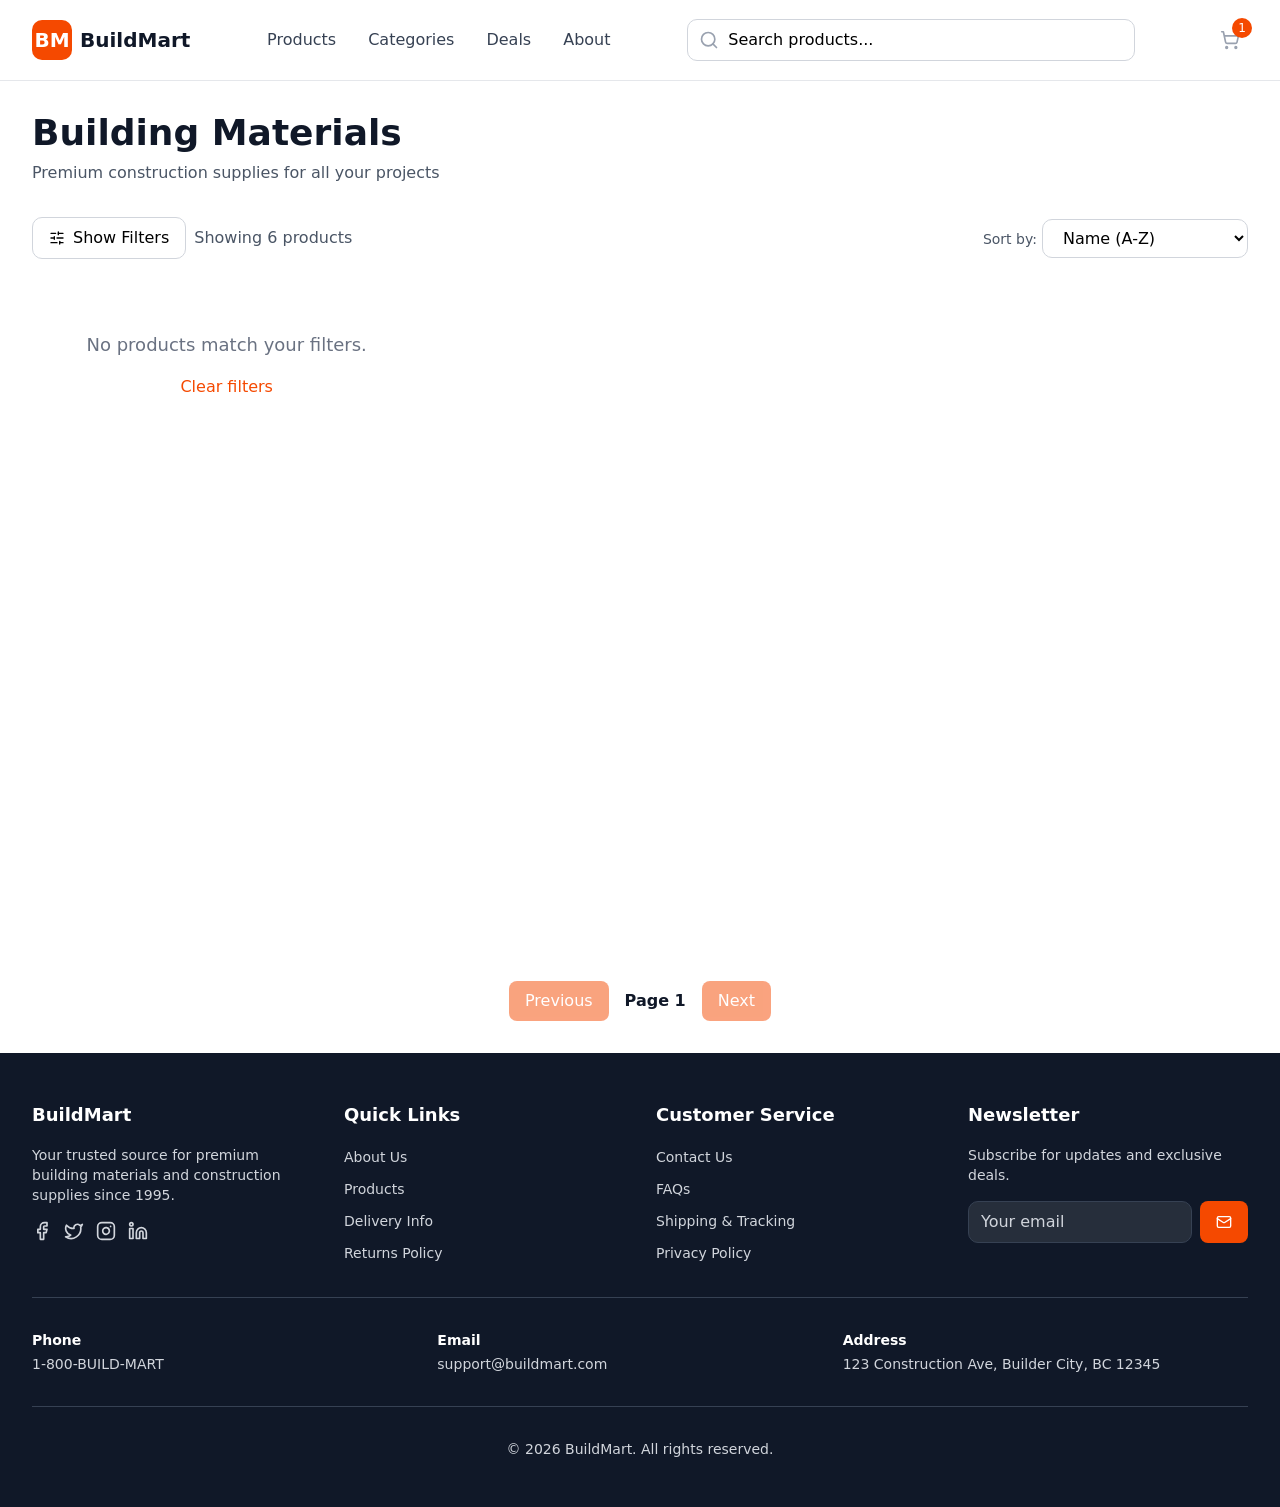
==== commit ed901764: "reworked some staff added front and back communication reworked filters, sorts added pagination" ====
--- a/pages/index.html
+++ b/pages/index.html
@@ -5,6 +5,7 @@
     <meta name="viewport" content="width=device-width, initial-scale=1.0">
     <title>E-commerce Website Design</title>
     <link rel="stylesheet" href="../style.css">
+    <link rel="stylesheet" href="../styles_test/index.css">
 </head>
 <body>
 <div class="min-h-screen flex flex-col">
@@ -66,24 +67,30 @@
             </div>
             <div class="flex flex-col md:flex-row justify-between items-start md:items-center gap-4 mb-6">
                 <div class="flex gap-2 items-center">
-                    <button class="flex items-center gap-2 px-4 py-2 text-black font-medium rounded-[10px] border border-[#D1D5DC]">
+                    <button class="flex items-center gap-2 px-4 py-2 text-black font-medium rounded-[10px] border border-[#D1D5DC] hover:text-[#b53600] hover:border-[#b53600] transition" id="filters_button">
                         <svg xmlns="http://www.w3.org/2000/svg" width="24" height="24" viewBox="0 0 24 24" fill="none" stroke="currentColor" stroke-width="2" stroke-linecap="round" stroke-linejoin="round" class="text-black size-4"><path d="M10 5H3"/><path d="M12 19H3"/><path d="M14 3v4"/><path d="M16 17v4"/><path d="M21 12h-9"/><path d="M21 19h-5"/><path d="M21 5h-7"/>
                             <path d="M8 10v4"/><path d="M8 12H3"/>
                         </svg>
-                    Hide Filters
+                        <span id="filters_button_text">Show Filters</span>
                     </button>
-                    <p>Showing 6 products</p>
+                    <p>Showing
+                        <span id="shown-products">
+                            6
+                        </span>
+                        products
+                    </p>
                 </div>
                 <div class="">
                     <label class="text-sm font-medium">Sort by:</label>
-                    <select class="px-4 py-2 text-black rounded-[10px] border border-[#D1D5DC] focus:outline-none  focus:ring-2 focus:ring-[#F54900] focus:border-transparent">
-                        <option value="">Name (A-Z)</option>
-                        <option value="">Price (Low to High)</option>
-                        <option value="">Price (High to Low)</option>
+                    <select id="sort-selector" class="px-4 py-2 text-black rounded-[10px] border border-[#D1D5DC] focus:outline-none  focus:ring-2 focus:ring-[#F54900] focus:border-transparent">
+                        <option value="name_asc">Name (A-Z)</option>
+                        <option value="name_desc">Name (Z-A)</option>
+                        <option value="price_asc">Price (Low to High)</option>
+                        <option value="price_desc">Price (High to Low)</option>
                     </select>
                 </div>
             </div>
-            <div class="bg-white p-6 border border-[#E5E7EB] rounded-[10px] mb-6">
+            <div class="bg-white p-6 border border-[#E5E7EB] rounded-[10px] mb-6" id="filters_div" style="display:none">
                 <div class="flex flex-col md:flex-row gap-8">
                     <div class="flex flex-1 flex-col gap-3">
                         <h3 class="text-black font-semibold text-lg">Minimum Rating</h3>
@@ -127,35 +134,41 @@
                         <h3 class="text-black text-lg font-semibold">
                             Price Range
                         </h3>
-                        <span>
-
-                        </span>
-                        <div>
-
+                        <div class="slider-wrapper">
+                            <div class="slider-track"></div>
+                            <div class="slider-range" id="slider-range" style="left:0%; right:0%;"></div>
+                            <input type="range" id="min-price" class="slider-thumb slider-thumb-left" min="0" max="400" value="0" step="10">
+                            <input type="range" id="max-price" class="slider-thumb slider-thumb-right" min="0" max="400" value="400" step="10">
                         </div>
-                        <div class="">
-                        <span>
-
-                        </span>
-                        <span>
-
-                        </span>
-                    </div>
+                        <div class="flex justify-between text-sm">
+                            <span id="min-value">
+                                $
+                                0
+                            </span>
+                            <span id="max-value">
+                                $
+                                400
+                            </span>
+                        </div>
                     </div>
                     <div class="flex items-end">
-                        <button class="px-6 py-2 text-sm font-medium text-[#F54900] bg-white border border-[#F54900] hover:text-[#b53600] hover:border-[#b53600] rounded-lg transition">
+                        <button class="px-6 py-2 text-sm font-medium text-[#F54900] bg-white border border-[#F54900] hover:text-[#b53600] hover:border-[#b53600] rounded-lg transition" id="clear_filters_button">
                             Clear All Filters
                         </button>
                     </div>
                 </div>
             </div>
             <div id="products-grid" class="grid grid-cols-1 sm:grid-cols-2 lg:grid-cols-3 gap-6">
-
                 <div class="text-center py-12">
                     <p class="text-[#6A7282] text-lg">No products match your filters.</p>
-                    <button class="mt-4 text-[#F54900] hover:text-[#b53600] font-medium">Clear filters</button>
-                </div>
-            </div>
+                    <button class="mt-4 text-[#F54900] hover:text-[#b53600] hover:border-[#b53600] font-medium transition" id="clear_filters_button_no_data">Clear filters</button>
+                </div>
+            </div>
+        </div>
+        <div class="pagination-container">
+            <button id="prev-page" class="bg-[#F54900] hover:bg-[#b53600] transition" disabled>Previous</button>
+            <span id="page-info">Page 1</span>
+            <button id="next-page" class="bg-[#F54900] hover:bg-[#b53600] transition" disabled>Next</button>
         </div>
     </main>
     <footer class="bg-[#101828] text-[#D1D5DC] mt-auto w-full">
@@ -256,6 +269,6 @@
         </div>
     </footer>
 </div>
-<script type="module" src="../scripts/indexPage.js"></script>
+    <script type="module" src="../scripts/indexPage_test.js"></script>
 </body>
 </html>
--- a/styles_test/index.css
+++ b/styles_test/index.css
@@ -0,0 +1,89 @@
+.slider-wrapper {
+    position: relative;
+    width: 100%;
+    height: 20px;
+}
+
+.slider-track {
+    position: absolute;
+    width: 100%;
+    height: 16px;
+    background-color: #f3f4f6;
+    border-radius: 9999px;
+}
+
+.slider-range {
+    position: absolute;
+    height: 16px;
+    background-color: #000000;
+    border-radius: 9999px;
+}
+
+.slider-thumb {
+    position: absolute;
+    width: 100%;
+    -webkit-appearance: none;
+    pointer-events: none;
+}
+
+.slider-thumb::-webkit-slider-thumb {
+    -webkit-appearance: none;
+    width: 16px;
+    height: 16px;
+    background: white;
+    border: 1px solid #000000;
+    border-radius: 50%;
+    pointer-events: auto;
+    cursor: pointer;
+}
+
+#clear_filters_button{
+    cursor: pointer;
+}
+
+#filters_button{
+    cursor: pointer;
+}
+
+#clear_filters_button_no_data{
+    cursor: pointer;
+}
+
+.pagination-container{
+    display: flex;
+    justify-content: center;
+    align-items: center;
+    gap: 1rem;
+    margin-bottom: 2rem;
+}
+
+#prev-page{
+    padding: 0.5rem 1rem;
+    color: white;
+    border-radius: 0.5rem;
+    border: none;
+    cursor: pointer;
+}
+
+#prev-page:disabled {
+    opacity: 0.5;
+    cursor: not-allowed;
+}
+
+#next-page{
+    padding: 0.5rem 1rem;
+    color: white;
+    border-radius: 0.5rem;
+    border: none;
+    cursor: pointer;
+}
+
+#next-page:disabled {
+    opacity: 0.5;
+    cursor: not-allowed;
+}
+
+#page-info{
+    color: #101828;
+    font-weight: 600;
+}
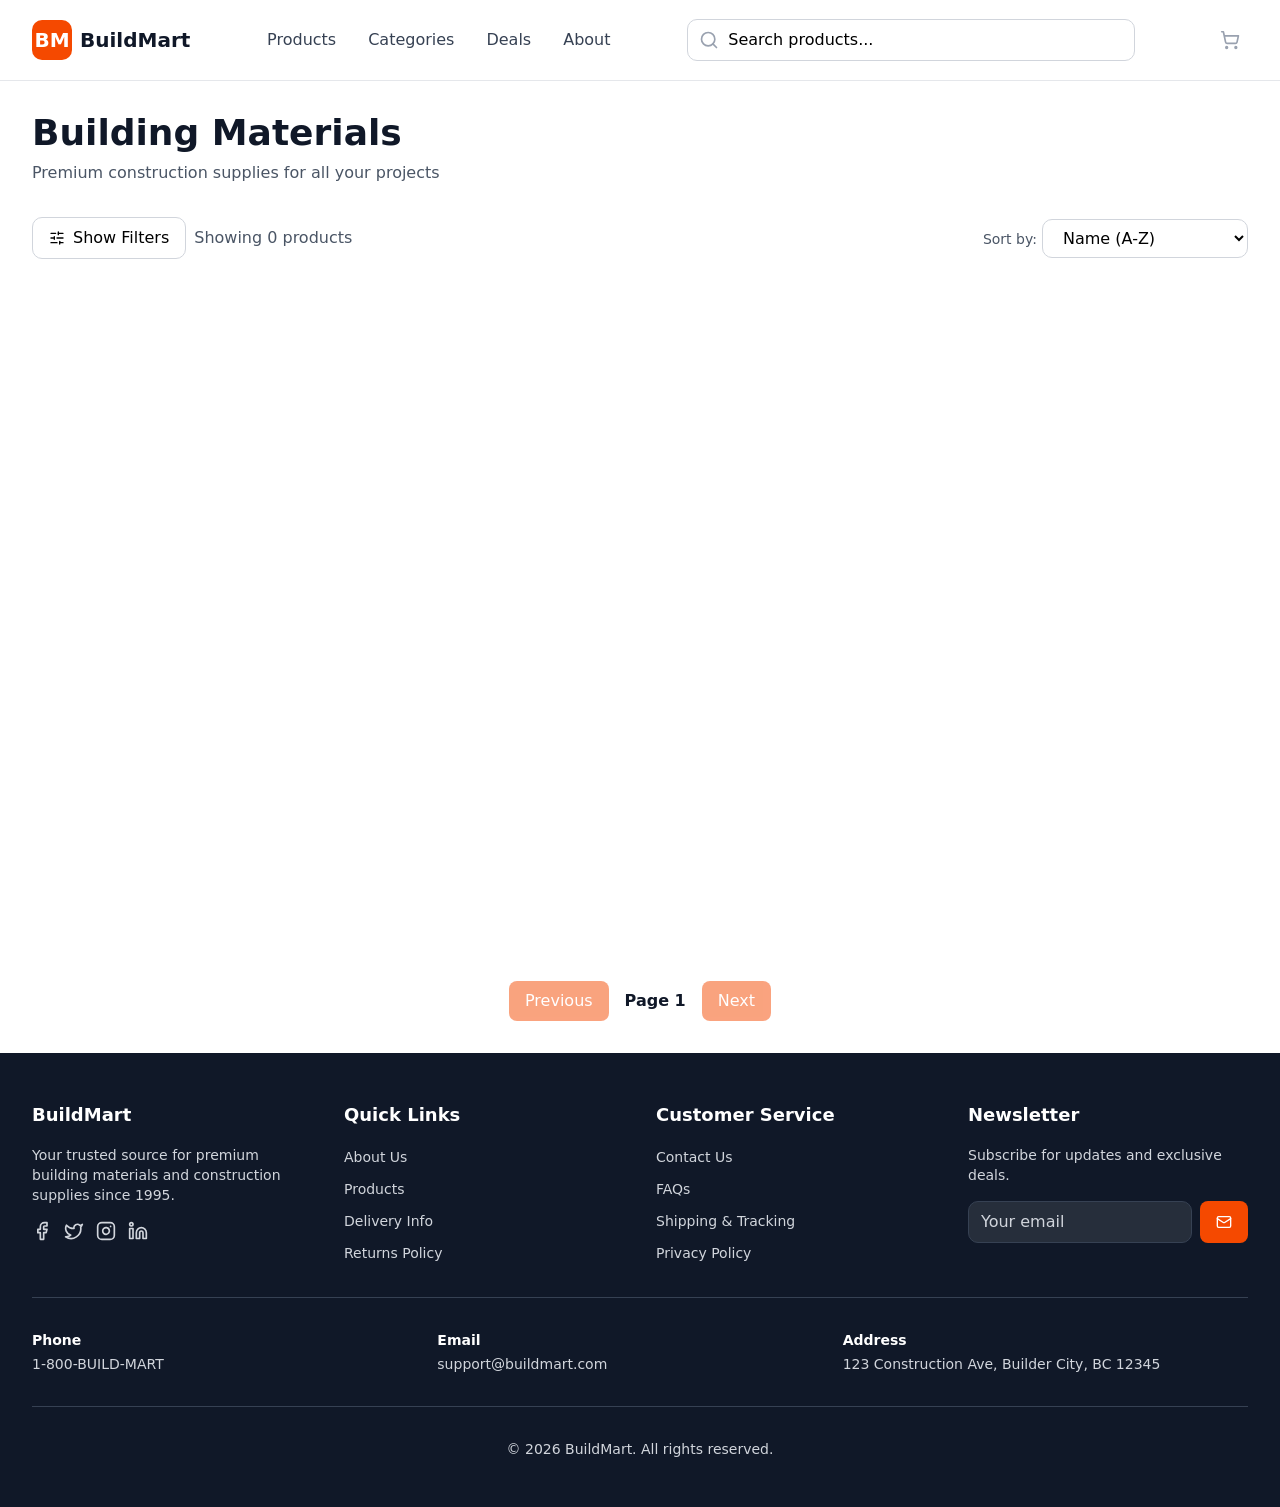
==== commit 612bad7e: "3rd task completed TODO скрытие/появление/обновление бейджа у иконки корзины (с количеством товаров)" ====
--- a/pages/index.html
+++ b/pages/index.html
@@ -42,8 +42,8 @@
                         <svg xmlns="http://www.w3.org/2000/svg" width="24" height="24" viewBox="0 0 24 24" fill="none" stroke="currentColor" stroke-width="2" stroke-linecap="round" stroke-linejoin="round" class="size-5 "><circle cx="8" cy="21" r="1"/><circle cx="19" cy="21" r="1"/>
                             <path d="M2.05 2.05h2l2.66 12.42a2 2 0 0 0 2 1.58h9.78a2 2 0 0 0 1.95-1.57l1.65-7.43H5.12"/>
                         </svg>
-                        <span class="absolute flex items-center justify-center -top-1 -right-1 bg-[#F54900] text-white text-xs size-5 rounded-full">
-                    1
+                        <span id="cart-quantity-text" style="display: none" class="absolute flex items-center justify-center -top-1 -right-1 bg-[#F54900] text-white text-xs size-5 rounded-full">
+                    0
                     </span>
                     </a>
                     <button class="p-2 text-[#99A1AF] hover:text-[#F54900] transition-colors md:hidden">
@@ -75,7 +75,7 @@
                     </button>
                     <p>Showing
                         <span id="shown-products">
-                            6
+                            0
                         </span>
                         products
                     </p>
@@ -158,12 +158,7 @@
                     </div>
                 </div>
             </div>
-            <div id="products-grid" class="grid grid-cols-1 sm:grid-cols-2 lg:grid-cols-3 gap-6">
-                <div class="text-center py-12">
-                    <p class="text-[#6A7282] text-lg">No products match your filters.</p>
-                    <button class="mt-4 text-[#F54900] hover:text-[#b53600] hover:border-[#b53600] font-medium transition" id="clear_filters_button_no_data">Clear filters</button>
-                </div>
-            </div>
+            <div id="products-grid" class="grid grid-cols-1 sm:grid-cols-2 lg:grid-cols-3 gap-6"></div>
         </div>
         <div class="pagination-container">
             <button id="prev-page" class="bg-[#F54900] hover:bg-[#b53600] transition" disabled>Previous</button>
@@ -269,6 +264,6 @@
         </div>
     </footer>
 </div>
-    <script type="module" src="../scripts/indexPage_test.js"></script>
+    <script type="module" src="../scripts/indexPage.js"></script>
 </body>
 </html>
--- a/styles_test/index.css
+++ b/styles_test/index.css
@@ -86,4 +86,12 @@
 #page-info{
     color: #101828;
     font-weight: 600;
+}
+
+.add-to-cart-button{
+    cursor: pointer;
+}
+
+.change-quantity-button{
+    cursor: pointer;
 }
